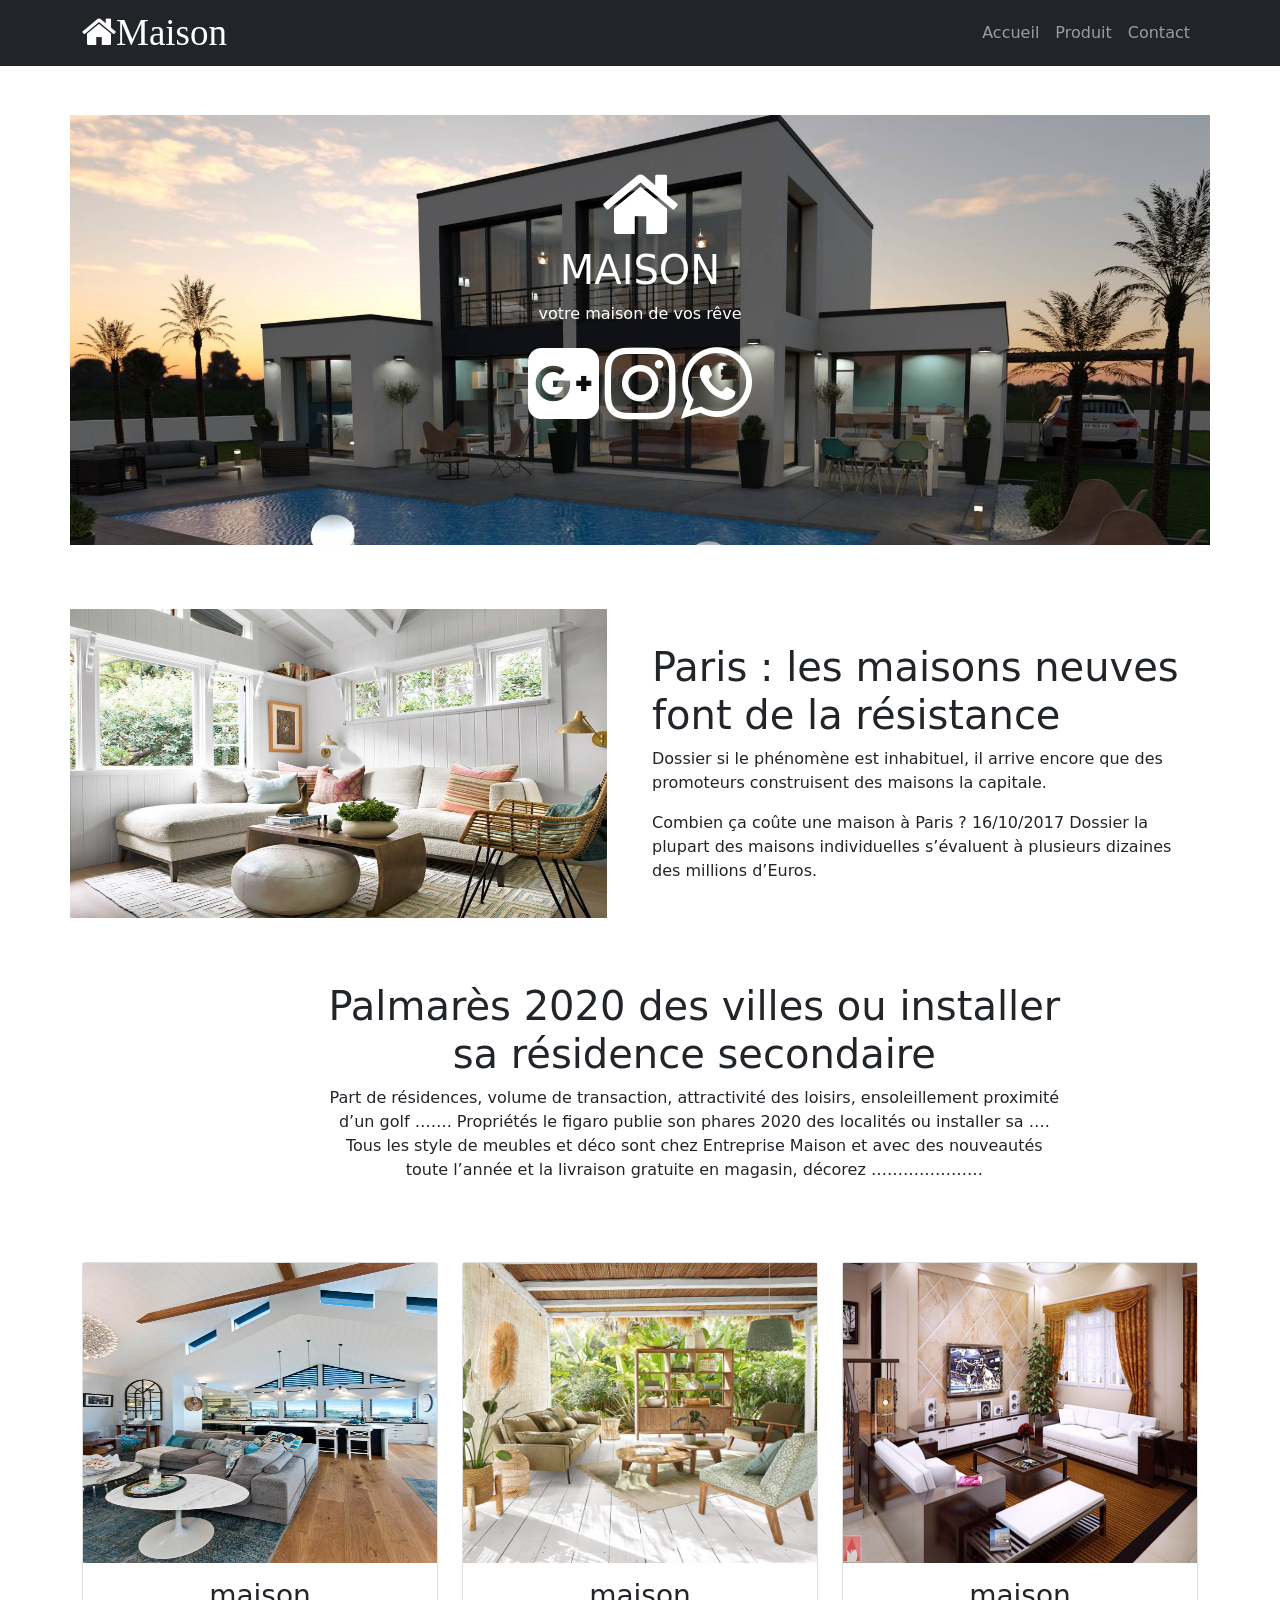
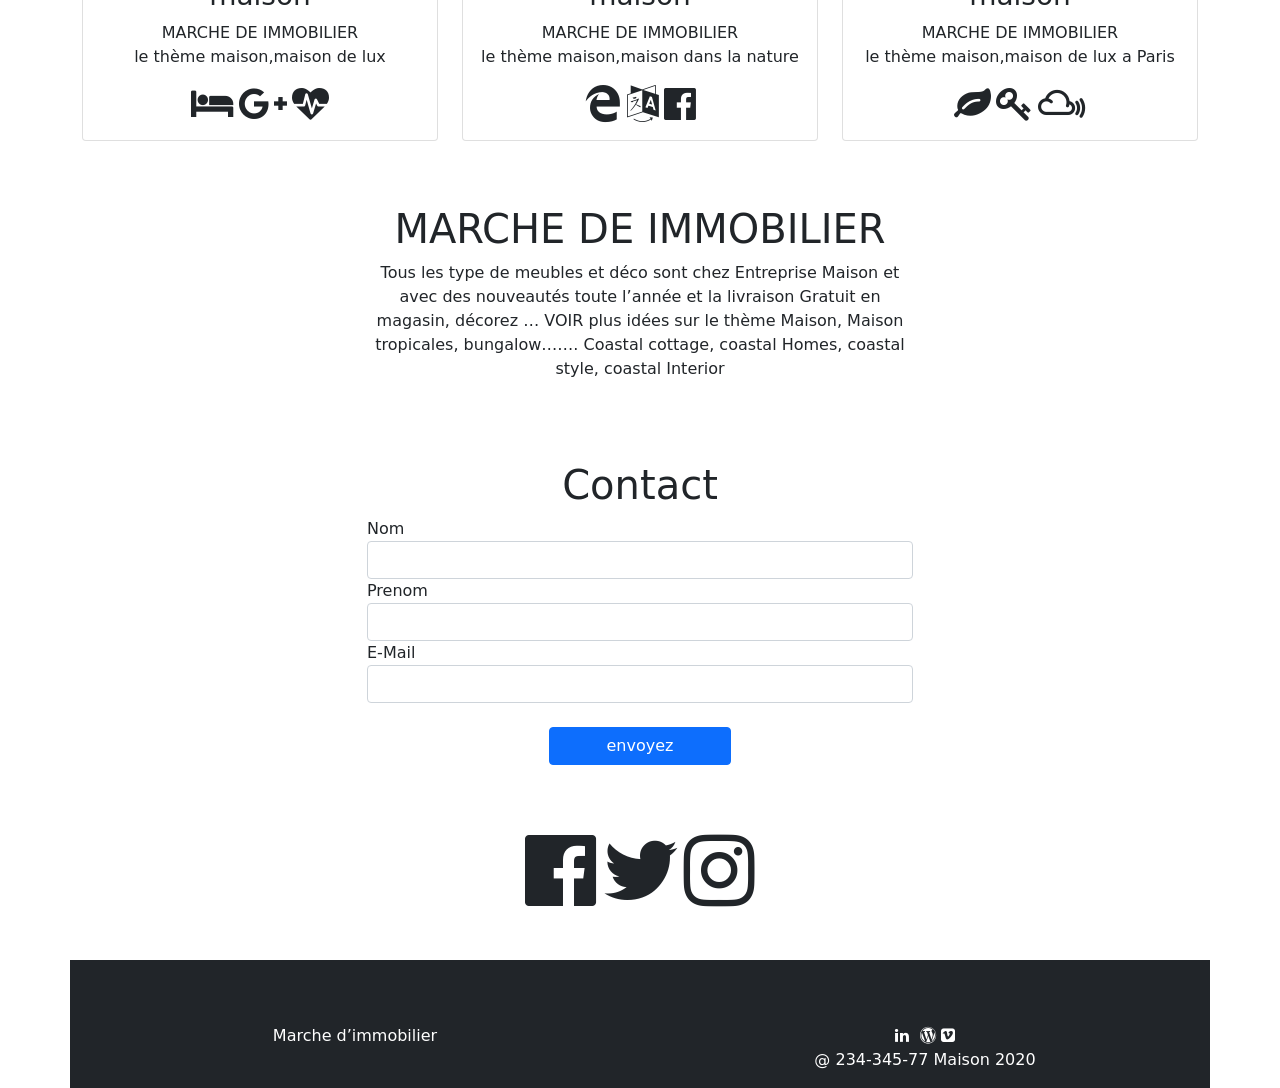
==== index.html @ eb15d7fa "first commit" ====
<!DOCTYPE html>
<html>
<head>
	<title>maison </title>
	<link rel="stylesheet" type="text/css" href="boot/css/bootstrap.min.css">
	<link rel="stylesheet" type="text/css" href="css/style.css">
	<link rel="stylesheet" type="text/css" href="fa/css/font-awesome.min.css">
</head>
<body>
	<div class="navbar navbar-expand fixed-top bg-dark navbar-dark">
		<div class="container">
			<a href="" class="navbar-brand"><i class="fa fa-home icon1">Maison</i></a>
			<ul class="navbar-nav">
				<li class="nav-item"><a href="#eccueil" class="nav-link" >Accueil</a></li>
				<li class="nav-item"><a href="#Produit" class="nav-link">Produit</a></li>
				<li class="nav-item"><a href="#Contact" class="nav-link">Contact</a></li>
			</ul>
		</div>
	</div>

	<div class="container head1  text-center" id="eccueil">
		<div class="container head2">
			<div class="row">
				<div class="col-md-6 offset-md-3 mt-5">
					<i  class="fa fa-home icon"></i>
					<h1>MAISON</h1>
					<p>votre maison de vos rêve </p>
					<i  class="fa  fa-google-plus-square icon"></i>
					<i  class="fa  fa-instagram icon"></i>
					<i  class="fa   fa-whatsapp icon"></i>
				</div>
			</div>
		</div>
	</div>

	<div class="container red0">
		<div class="row">
			<div class="col-md-6">
				<img src="img/1660061245460.jpg" class="sary">
			</div>
			<div class="col-md-6 pr">
				<h1>Paris : les maisons neuves font de la résistance </h1>
				<p>Dossier si le phénomène est inhabituel, il arrive encore que des promoteurs construisent des maisons la capitale.</p>
				<p>Combien ça coûte une maison à Paris ?
16/10/2017 
Dossier la plupart des maisons individuelles s’évaluent à plusieurs dizaines des millions d’Euros.  
</p>
			</div>
		</div>
	</div>

	<div class="container-da red0 text-center ">
		<div class="row ">
			<div class="col-md-7 offset-md-3">
				<h1 >Palmarès 2020 des villes ou installer sa résidence secondaire</h1>
				<p>Part de résidences, volume de transaction, attractivité des loisirs, ensoleillement proximité d’un golf ……. Propriétés le figaro publie son phares 2020 des localités ou installer sa ….  
Tous les style de meubles et déco sont chez Entreprise Maison et avec des nouveautés toute l’année et la livraison gratuite en magasin, décorez …………………
</p>
			</div>
		</div>
	</div>	

	<div class="container text-center red0" id="Produit">
		<div class="row">
			<div class="col-md-4">
				<div class="card "> 
					<img src="img/1660061010254.jpg" class="sary1" alt="maison">
					<div class="card-body">
						<h3>maison</h3>
						<p> MARCHE DE IMMOBILIER <br>le thème maison,maison de lux</p>
						<i class="fa fa-hotel icon1"></i>
						<i class="fa  fa-google-plus icon1"></i>
						<i class="fa   fa-heartbeat icon1"></i>
					</div>
				</div>
			</div>
			<div class="col-md-4">
				<div class="card"> 
					<img src="img/1660061257956.jpg" class="sary1" alt="maison">
					<div class="card-body">
						<h3>maison</h3>
						<p> MARCHE DE IMMOBILIER <br> le thème maison,maison dans la nature </p>
						<i class="fa  fa-edge icon1"></i>
						<i class="fa   fa-language icon1"></i>
						<i class="fa   fa-facebook-official icon1"></i>
					</div>
				</div>
			</div>
			<div class="col-md-4">
				<div class="card"> 
					<img src="img/1660061028232.jpg" class="sary1" alt="maison">
					<div class="card-body">
						<h3>maison</h3>
						<p> MARCHE DE IMMOBILIER <br> le thème maison,maison de lux a Paris</p>
						<i class="fa fa-leaf icon1"></i>
						<i class="fa  fa-key icon1"></i>
						<i class="fa   fa-mixcloud icon1"></i>
					</div>
				</div>
			</div>
		</div>
	</div>

	<div class="container red0 text-center">
		<div class="row">
			<div class="col-md-6 offset-md-3">
				<h1>MARCHE DE IMMOBILIER</h1>
				<p>Tous les type de meubles et déco sont chez Entreprise Maison et avec des nouveautés toute l’année et la livraison Gratuit en magasin, décorez … 
VOIR plus idées sur le thème Maison, Maison tropicales, bungalow……. Coastal cottage, coastal Homes, coastal style, coastal Interior 
</p>
			</div>
		</div>
	</div>

	<div class="container red0" id="Contact">
		<div class="row">
			<div class="col-md-6 offset-md-3">
				<h1 class="text-center">Contact</h1>
				<form >
					<div class="form-group">
						<label>Nom</label><br>
						<input type="text" name="" class="form-control">
					</div>
					<div class="form-group">
						<label>Prenom</label><br>
						<input type="text" name="" class="form-control">
					</div>
					<div class="form-group">
						<label>E-Mail</label><br>
						<input type="email" name="" class="form-control">
					</div>
					<button type="submit" class="btn btn-primary mt-4 text-center col-md-4 offset-md-4">envoyez</button>
				</form>
			</div>
		</div>
	</div>

	<div class="container red0 text-center">
		<div class="row">
			<div class="col-md-4 offset-md-4">
				<i class="fa fa-facebook-official icon"></i>
					<i class="fa fa-twitter icon"></i>
						<i class="fa  fa-instagram icon"></i>
			</div>
		</div>
	</div>

	<div class="container red0 text-center bg-dark mt-5 ">
		<div class="row">
			<div class="col-md-6 e">
				<p>Marche d’immobilier</p>
			</div>
			<div class="col-md-6 e">
				<i class="fa fa-linkedin"></i>
				<i class="fa fa-linkedinfa-youtube-play"></i>
				<i class="fa fa-wordpress"></i>
				<i class="fa fa-vimeo-square"></i>
				<p>@ 234-345-77 Maison 2020</p>
			</div>
		</div>
	</div>

	


	
	<script type="text/javascript" src="boot/js/bootstrap.bundle.min.js"></script>

</body>
</html>
---- css/style.css ----
body{

}
.head1{
	background: url(../img/1660061329567.jpg);
	height: 430px;
	background-repeat: no-repeat;
	background-size: cover;
	color: white;
	margin-top:9%;
}
.icon{
	font-size: 83px !important;
}
.sary{
	    width: 537px;
    height: 309px;
    margin-left: -12px;
}
.pr{
	margin-top: 3%;
}
.red0{
	padding-top: 5%;
	cursor: pointer;


}
.sary1{
	width: 354px;
    height: 300px;
}
.icon1{
font-size: 37px !important;	
}
.e{
	color: white;
}
.card-body:hover{
background: black;
color: white;

}
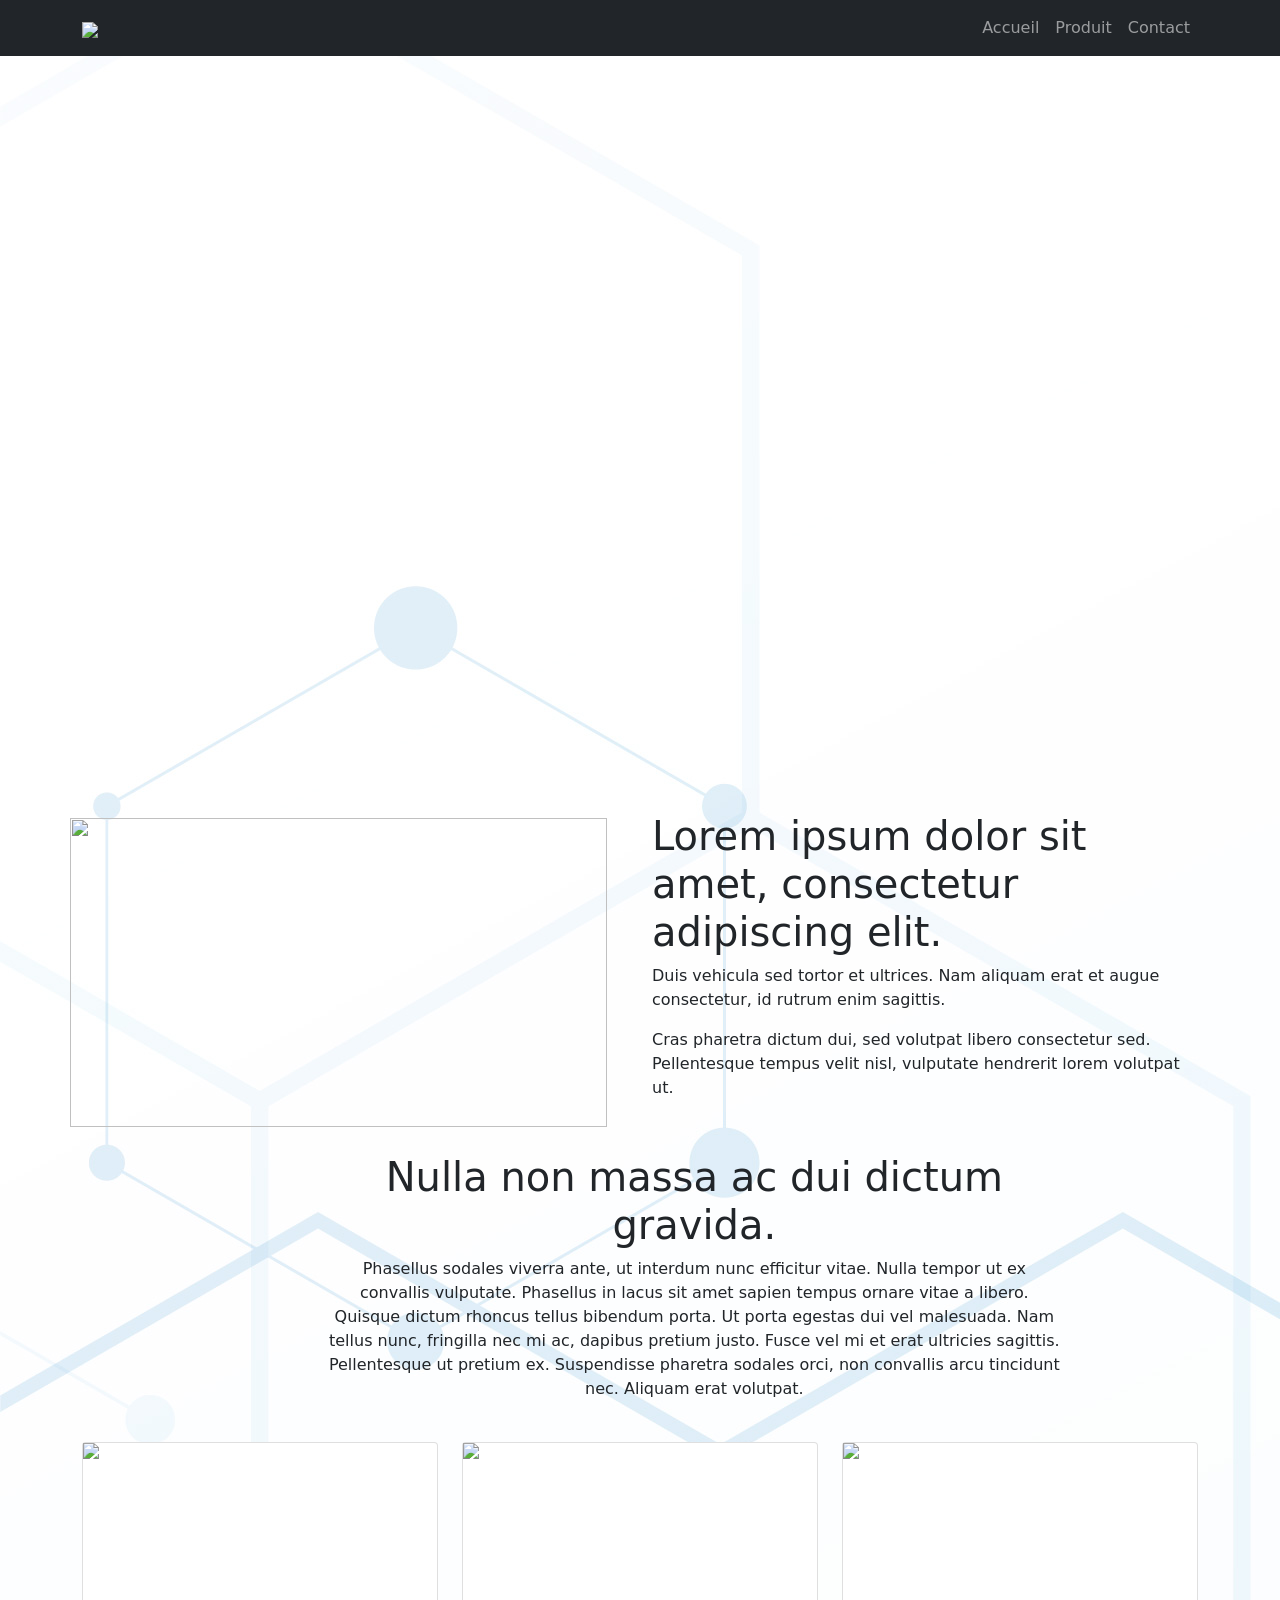
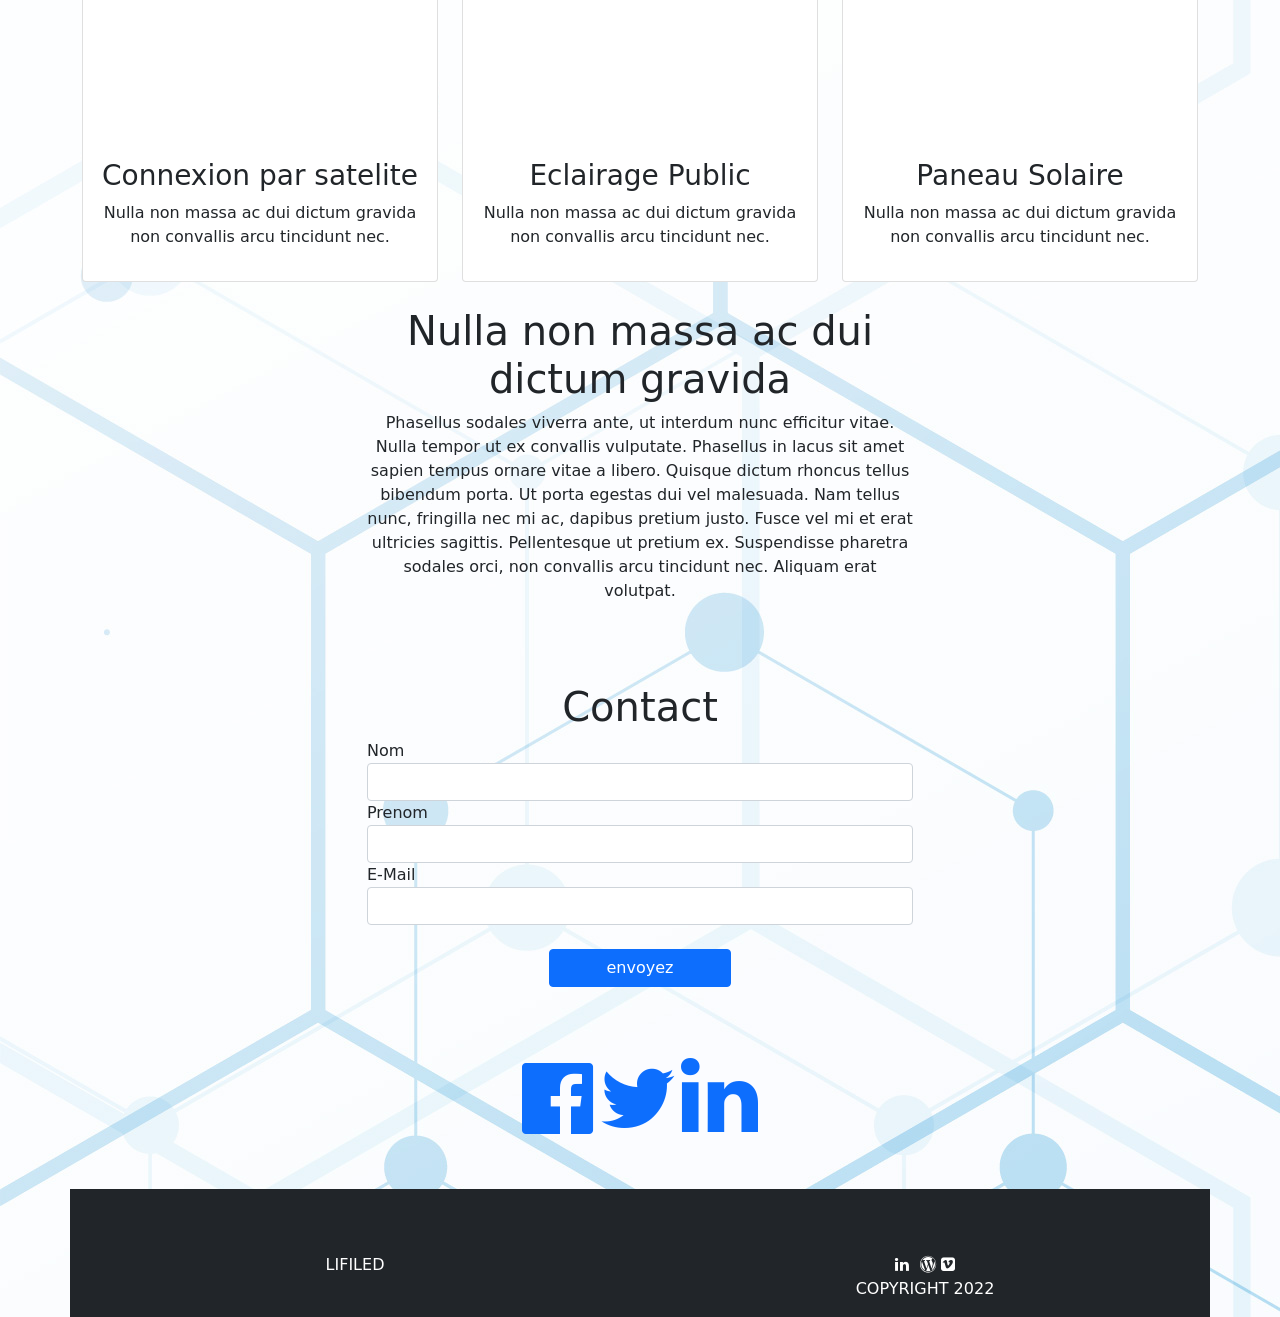
==== commit 852de19b: "mis a niveau" ====
--- a/index.html
+++ b/index.html
@@ -1,7 +1,7 @@
 <!DOCTYPE html>
 <html>
 <head>
-	<title>maison </title>
+	<title>LIFILED</title>
 	<link rel="stylesheet" type="text/css" href="boot/css/bootstrap.min.css">
 	<link rel="stylesheet" type="text/css" href="css/style.css">
 	<link rel="stylesheet" type="text/css" href="fa/css/font-awesome.min.css">
@@ -9,7 +9,7 @@
 <body>
 	<div class="navbar navbar-expand fixed-top bg-dark navbar-dark">
 		<div class="container">
-			<a href="" class="navbar-brand"><i class="fa fa-home icon1">Maison</i></a>
+			<a href="#" class="navbar-brand"><img src="img/LOGO-LIFILED.png" style="width: 25%;"></a>
 			<ul class="navbar-nav">
 				<li class="nav-item"><a href="#eccueil" class="nav-link" >Accueil</a></li>
 				<li class="nav-item"><a href="#Produit" class="nav-link">Produit</a></li>
@@ -18,33 +18,17 @@
 		</div>
 	</div>
 
-	<div class="container head1  text-center" id="eccueil">
-		<div class="container head2">
-			<div class="row">
-				<div class="col-md-6 offset-md-3 mt-5">
-					<i  class="fa fa-home icon"></i>
-					<h1>MAISON</h1>
-					<p>votre maison de vos rêve </p>
-					<i  class="fa  fa-google-plus-square icon"></i>
-					<i  class="fa  fa-instagram icon"></i>
-					<i  class="fa   fa-whatsapp icon"></i>
-				</div>
-			</div>
-		</div>
-	</div>
+	<div class="container head1" id="eccueil"></div>
 
 	<div class="container red0">
 		<div class="row">
 			<div class="col-md-6">
-				<img src="img/1660061245460.jpg" class="sary">
+				<img src="img/lifiled2.jpeg" class="imglifiled2">
 			</div>
 			<div class="col-md-6 pr">
-				<h1>Paris : les maisons neuves font de la résistance </h1>
-				<p>Dossier si le phénomène est inhabituel, il arrive encore que des promoteurs construisent des maisons la capitale.</p>
-				<p>Combien ça coûte une maison à Paris ?
-16/10/2017 
-Dossier la plupart des maisons individuelles s’évaluent à plusieurs dizaines des millions d’Euros.  
-</p>
+				<h1>Lorem ipsum dolor sit amet, consectetur adipiscing elit.</h1>
+				<p>Duis vehicula sed tortor et ultrices. Nam aliquam erat et augue consectetur, id rutrum enim sagittis.</p>
+				<p>Cras pharetra dictum dui, sed volutpat libero consectetur sed. Pellentesque tempus velit nisl, vulputate hendrerit lorem volutpat ut.</p>
 			</div>
 		</div>
 	</div>
@@ -52,49 +36,42 @@
 	<div class="container-da red0 text-center ">
 		<div class="row ">
 			<div class="col-md-7 offset-md-3">
-				<h1 >Palmarès 2020 des villes ou installer sa résidence secondaire</h1>
-				<p>Part de résidences, volume de transaction, attractivité des loisirs, ensoleillement proximité d’un golf ……. Propriétés le figaro publie son phares 2020 des localités ou installer sa ….  
-Tous les style de meubles et déco sont chez Entreprise Maison et avec des nouveautés toute l’année et la livraison gratuite en magasin, décorez …………………
-</p>
+				<h1 >Nulla non massa ac dui dictum gravida.</h1>
+				<p>Phasellus sodales viverra ante, ut interdum nunc efficitur vitae. Nulla tempor ut ex convallis vulputate. 
+					Phasellus in lacus sit amet sapien tempus ornare vitae a libero. Quisque dictum rhoncus tellus bibendum porta. Ut porta egestas dui vel malesuada. Nam tellus nunc, fringilla nec mi ac, dapibus pretium justo. Fusce vel mi et erat ultricies sagittis. Pellentesque ut pretium ex. 
+					Suspendisse pharetra sodales orci, non convallis arcu tincidunt nec. Aliquam erat volutpat.
+				</p>
 			</div>
 		</div>
 	</div>	
 
+									<!--3 container-->
 	<div class="container text-center red0" id="Produit">
 		<div class="row">
 			<div class="col-md-4">
 				<div class="card "> 
-					<img src="img/1660061010254.jpg" class="sary1" alt="maison">
+					<img src="img/lifiled3.jpeg" class="imglifiled">
 					<div class="card-body">
-						<h3>maison</h3>
-						<p> MARCHE DE IMMOBILIER <br>le thème maison,maison de lux</p>
-						<i class="fa fa-hotel icon1"></i>
-						<i class="fa  fa-google-plus icon1"></i>
-						<i class="fa   fa-heartbeat icon1"></i>
+						<h3>Connexion par satelite</h3>
+						<p> Nulla non massa ac dui dictum gravida<br>non convallis arcu tincidunt nec.</p>
 					</div>
 				</div>
 			</div>
 			<div class="col-md-4">
 				<div class="card"> 
-					<img src="img/1660061257956.jpg" class="sary1" alt="maison">
+					<img src="img/ECLAIRAGE PUBLIC MAT DECHET PLASTIQUE.jpg" class="imglifiled">
 					<div class="card-body">
-						<h3>maison</h3>
-						<p> MARCHE DE IMMOBILIER <br> le thème maison,maison dans la nature </p>
-						<i class="fa  fa-edge icon1"></i>
-						<i class="fa   fa-language icon1"></i>
-						<i class="fa   fa-facebook-official icon1"></i>
+						<h3>Eclairage Public</h3>
+						Nulla non massa ac dui dictum gravida<br>non convallis arcu tincidunt nec.</p>
 					</div>
 				</div>
 			</div>
 			<div class="col-md-4">
 				<div class="card"> 
-					<img src="img/1660061028232.jpg" class="sary1" alt="maison">
+					<img src="img/paneausolaire.jpeg" class="imglifiled">
 					<div class="card-body">
-						<h3>maison</h3>
-						<p> MARCHE DE IMMOBILIER <br> le thème maison,maison de lux a Paris</p>
-						<i class="fa fa-leaf icon1"></i>
-						<i class="fa  fa-key icon1"></i>
-						<i class="fa   fa-mixcloud icon1"></i>
+						<h3>Paneau Solaire</h3>
+						Nulla non massa ac dui dictum gravida<br>non convallis arcu tincidunt nec.</p>
 					</div>
 				</div>
 			</div>
@@ -104,15 +81,16 @@
 	<div class="container red0 text-center">
 		<div class="row">
 			<div class="col-md-6 offset-md-3">
-				<h1>MARCHE DE IMMOBILIER</h1>
-				<p>Tous les type de meubles et déco sont chez Entreprise Maison et avec des nouveautés toute l’année et la livraison Gratuit en magasin, décorez … 
-VOIR plus idées sur le thème Maison, Maison tropicales, bungalow……. Coastal cottage, coastal Homes, coastal style, coastal Interior 
-</p>
+				<h1>Nulla non massa ac dui dictum gravida</h1>
+				<p>Phasellus sodales viverra ante, ut interdum nunc efficitur vitae. Nulla tempor ut ex convallis vulputate. 
+					Phasellus in lacus sit amet sapien tempus ornare vitae a libero. Quisque dictum rhoncus tellus bibendum porta. Ut porta egestas dui vel malesuada. Nam tellus nunc, fringilla nec mi ac, dapibus pretium justo. Fusce vel mi et erat ultricies sagittis. Pellentesque ut pretium ex. 
+					Suspendisse pharetra sodales orci, non convallis arcu tincidunt nec. Aliquam erat volutpat.
+				</p>
 			</div>
 		</div>
 	</div>
 
-	<div class="container red0" id="Contact">
+	<div class="container formulaire" id="Contact">
 		<div class="row">
 			<div class="col-md-6 offset-md-3">
 				<h1 class="text-center">Contact</h1>
@@ -135,27 +113,27 @@
 		</div>
 	</div>
 
-	<div class="container red0 text-center">
+	<div class="container formulaire text-center">
 		<div class="row">
 			<div class="col-md-4 offset-md-4">
-				<i class="fa fa-facebook-official icon"></i>
-					<i class="fa fa-twitter icon"></i>
-						<i class="fa  fa-instagram icon"></i>
+				<a href="https://web.facebook.com/Lifiled.af/?_rdc=1&_rdr"><i class="fa fa-facebook-official icon"></i></a>
+					<a href="https://twitter.com/lifiled?lang=fr"><i class="fa fa-twitter icon"></i></a>
+					<a href="https://www.linkedin.com/company/lifi-led-c%C3%B4te-d'ivoire/?originalSubdomain=ci"><i class="fa fa-linkedin" style="font-size:90px"></i></a>
 			</div>
 		</div>
 	</div>
 
-	<div class="container red0 text-center bg-dark mt-5 ">
+	<div class="container formulaire text-center bg-dark mt-5 ">
 		<div class="row">
 			<div class="col-md-6 e">
-				<p>Marche d’immobilier</p>
+				<p>LIFILED</p>
 			</div>
 			<div class="col-md-6 e">
 				<i class="fa fa-linkedin"></i>
 				<i class="fa fa-linkedinfa-youtube-play"></i>
 				<i class="fa fa-wordpress"></i>
 				<i class="fa fa-vimeo-square"></i>
-				<p>@ 234-345-77 Maison 2020</p>
+				<p>COPYRIGHT 2022</p>
 			</div>
 		</div>
 	</div>
--- a/css/style.css
+++ b/css/style.css
@@ -1,18 +1,24 @@
+* {
+    margin: 0;
+    padding: 0;
+}
 body{
-
+background-image: url(../img/background.jpg);
 }
 .head1{
-	background: url(../img/1660061329567.jpg);
-	height: 430px;
+	background: url(../img/Lifiled.jpeg);
+	height: 650px;
+	width: 160%;
 	background-repeat: no-repeat;
 	background-size: cover;
 	color: white;
-	margin-top:9%;
+	margin-top:8%;
 }
 .icon{
 	font-size: 83px !important;
 }
-.sary{
+.imglifiled2{
+	margin-top: 40px;
 	    width: 537px;
     height: 309px;
     margin-left: -12px;
@@ -20,19 +26,20 @@
 .pr{
 	margin-top: 3%;
 }
-.red0{
+.formulaire{
 	padding-top: 5%;
 	cursor: pointer;
 
 
 }
-.sary1{
-	width: 354px;
+.red0{
+	padding-top: 2%;
+}
+.imglifiled{
     height: 300px;
+	text-align: center;
 }
-.icon1{
-font-size: 37px !important;	
-}
+
 .e{
 	color: white;
 }
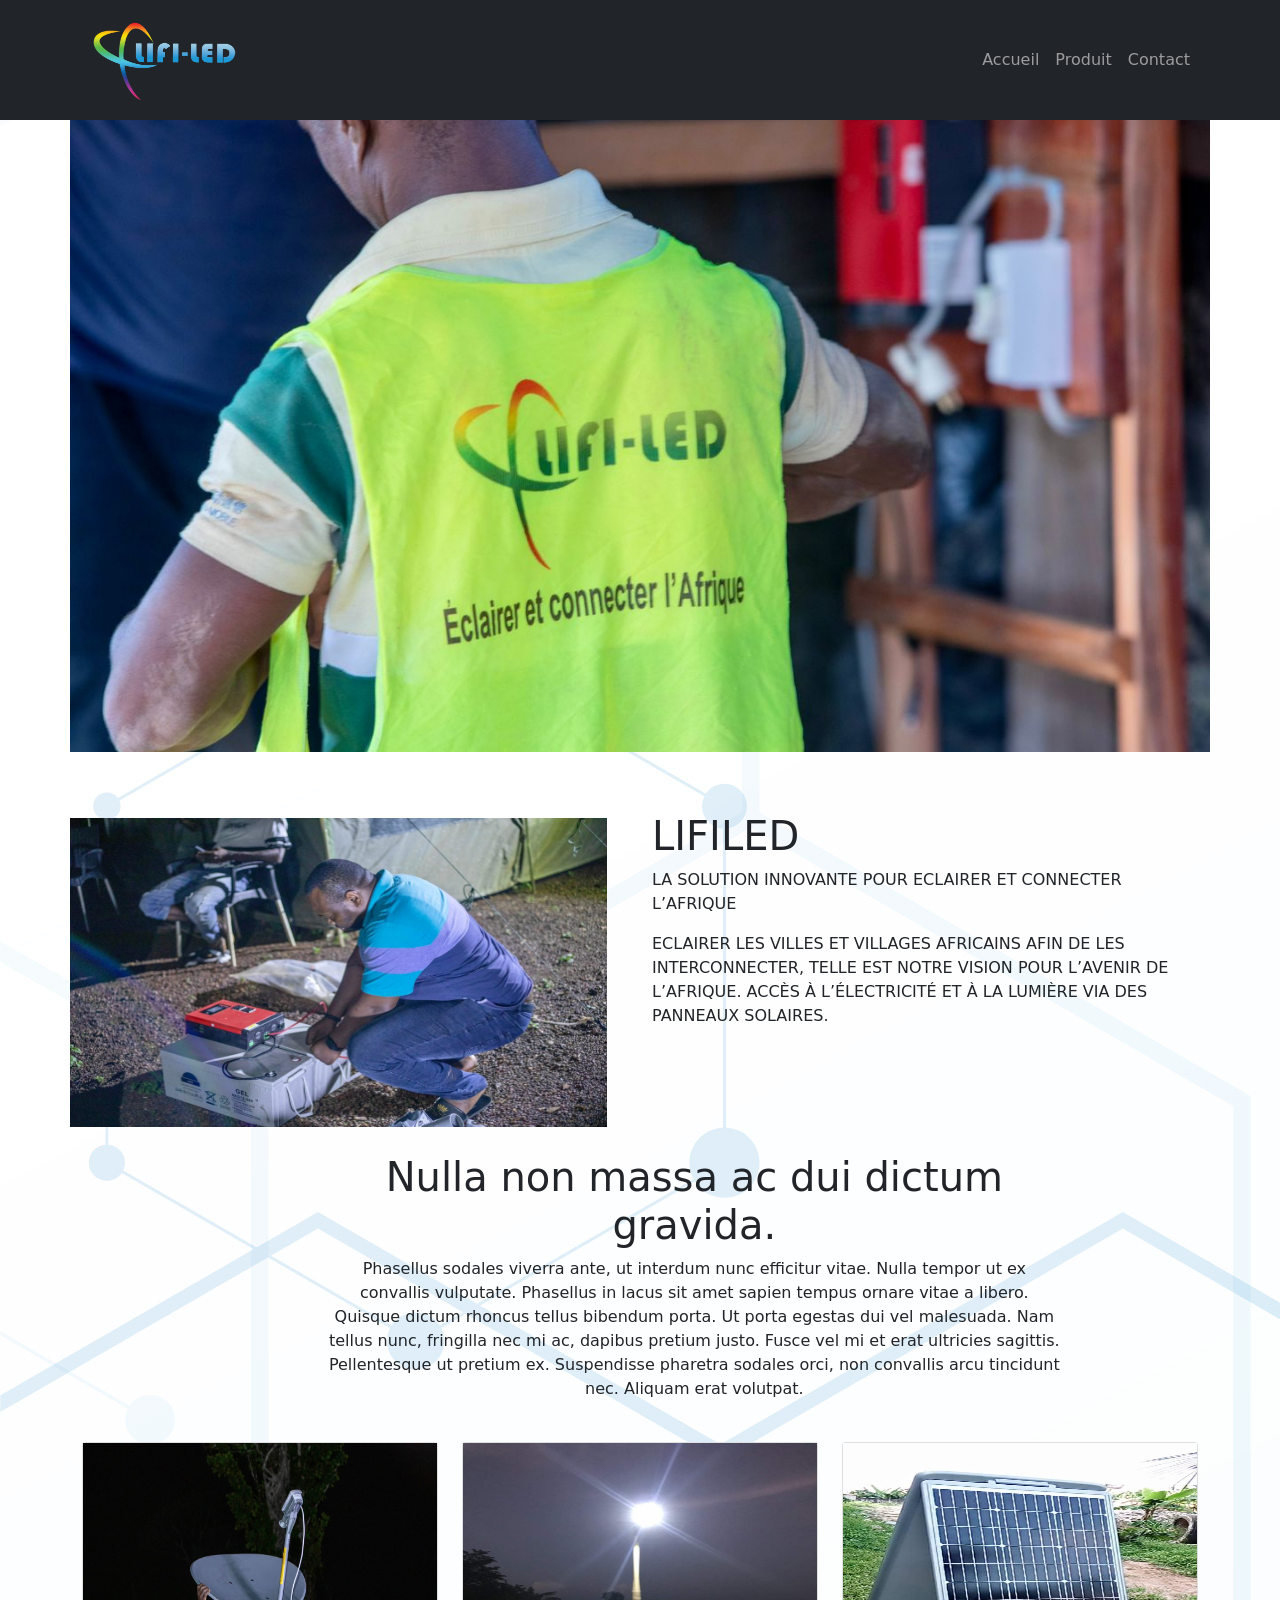
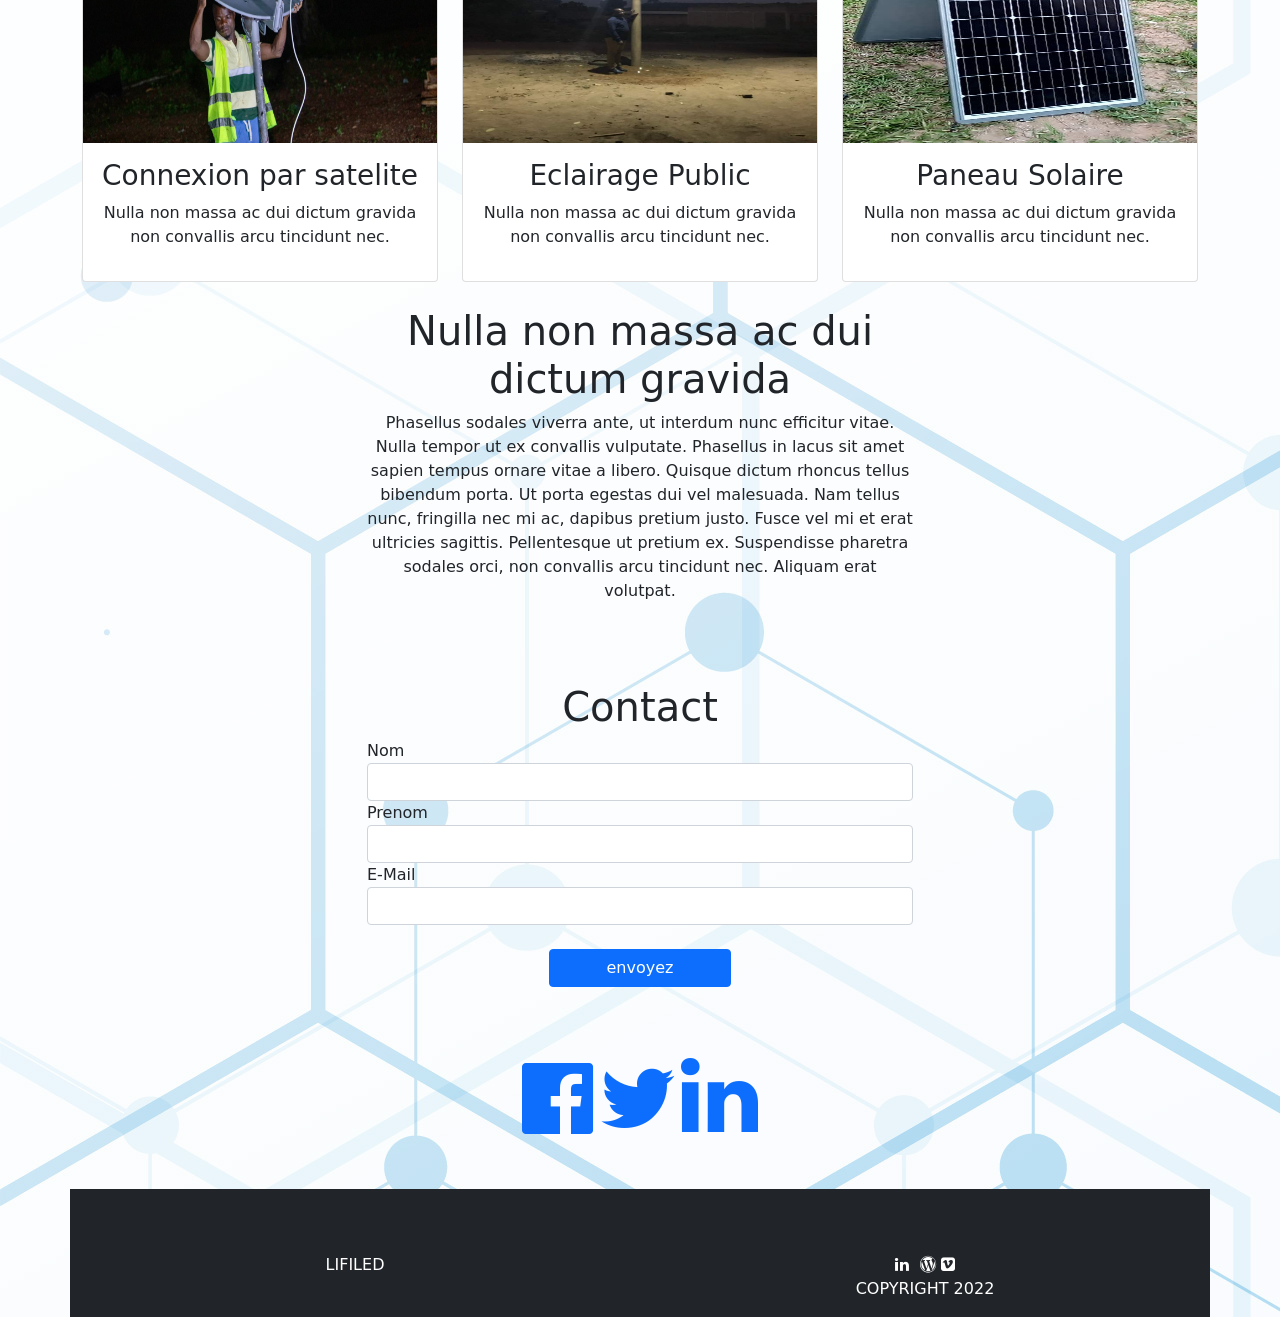
==== commit b7994bfc: "mis a niveau texte" ====
--- a/index.html
+++ b/index.html
@@ -26,13 +26,14 @@
 				<img src="img/lifiled2.jpeg" class="imglifiled2">
 			</div>
 			<div class="col-md-6 pr">
-				<h1>Lorem ipsum dolor sit amet, consectetur adipiscing elit.</h1>
-				<p>Duis vehicula sed tortor et ultrices. Nam aliquam erat et augue consectetur, id rutrum enim sagittis.</p>
-				<p>Cras pharetra dictum dui, sed volutpat libero consectetur sed. Pellentesque tempus velit nisl, vulputate hendrerit lorem volutpat ut.</p>
+				<h1>LIFILED</h1>
+				<p>LA SOLUTION INNOVANTE POUR ECLAIRER ET CONNECTER L’AFRIQUE</p>
+				<p>ECLAIRER LES VILLES ET VILLAGES AFRICAINS AFIN DE LES INTERCONNECTER, TELLE EST	NOTRE VISION POUR L’AVENIR DE L’AFRIQUE.
+					ACCÈS À L’ÉLECTRICITÉ ET À LA LUMIÈRE VIA DES PANNEAUX SOLAIRES.
+				</p>
 			</div>
 		</div>
 	</div>
-
 	<div class="container-da red0 text-center ">
 		<div class="row ">
 			<div class="col-md-7 offset-md-3">
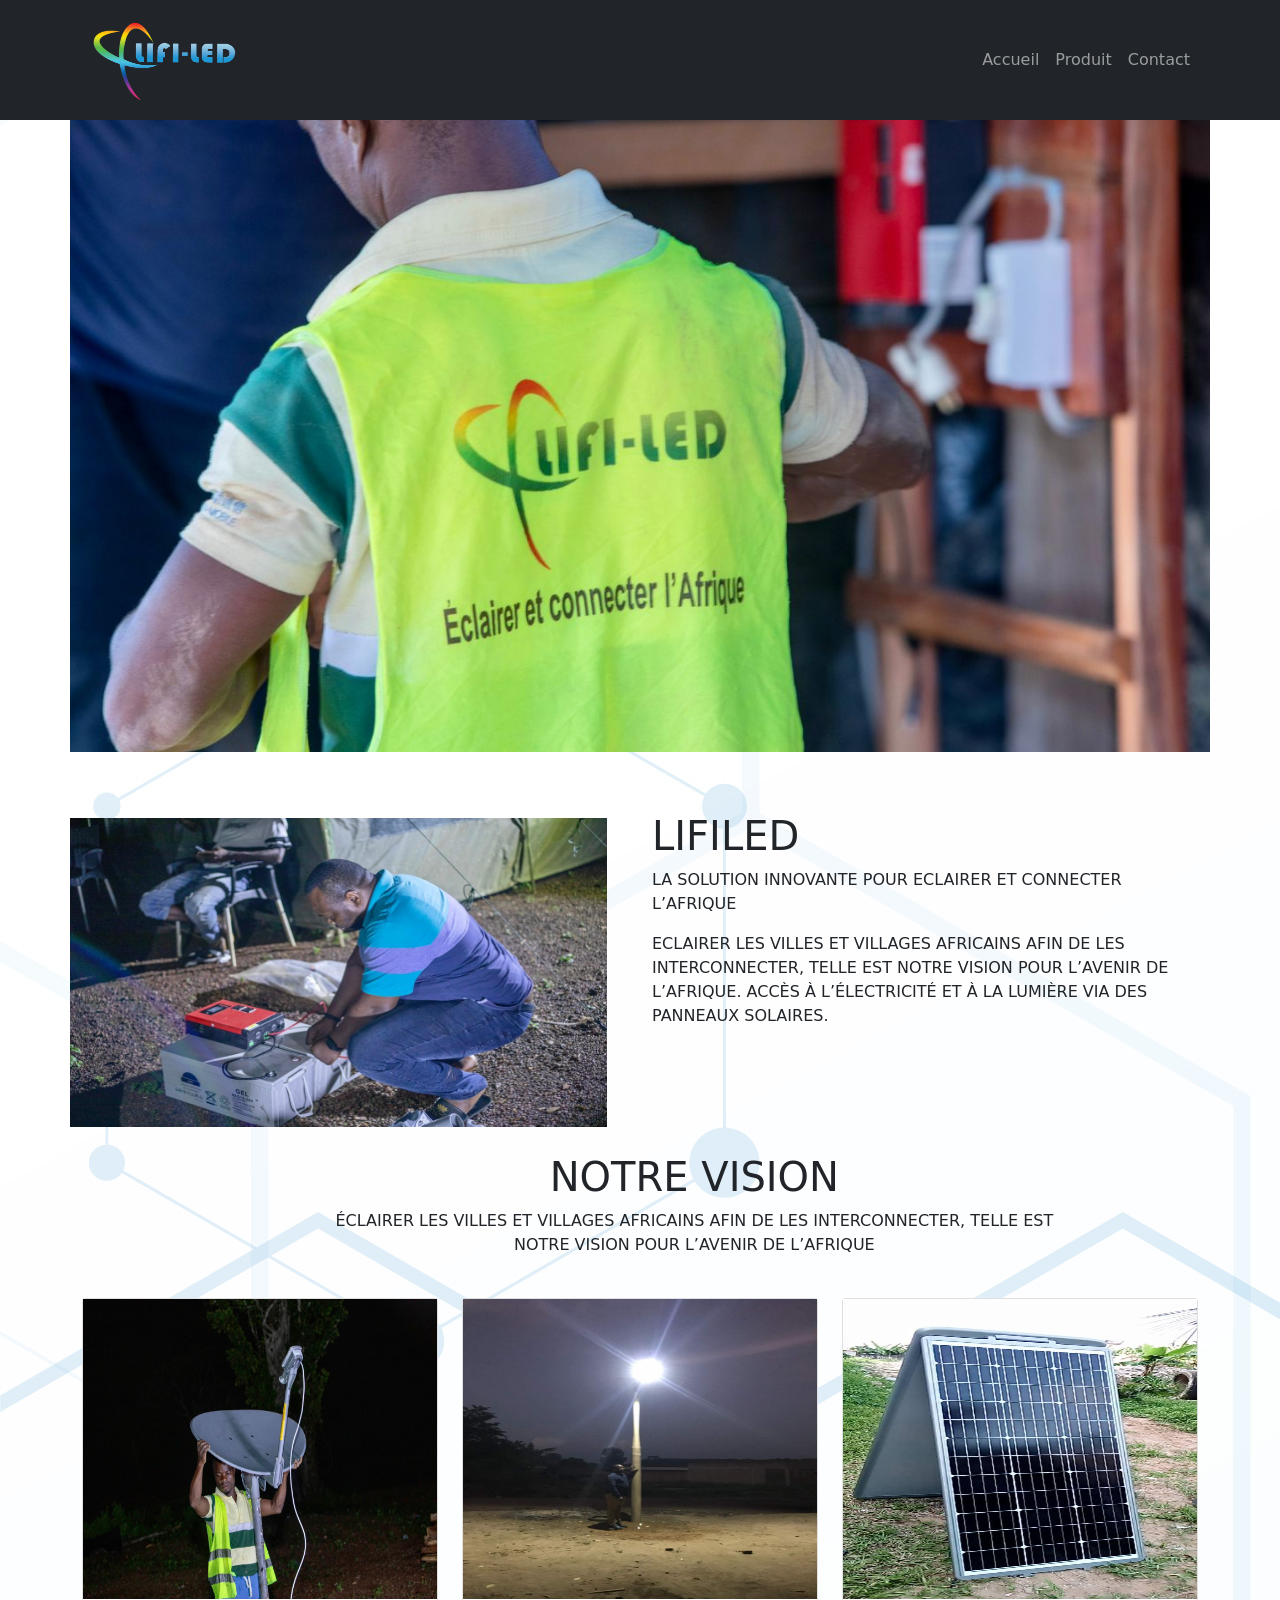
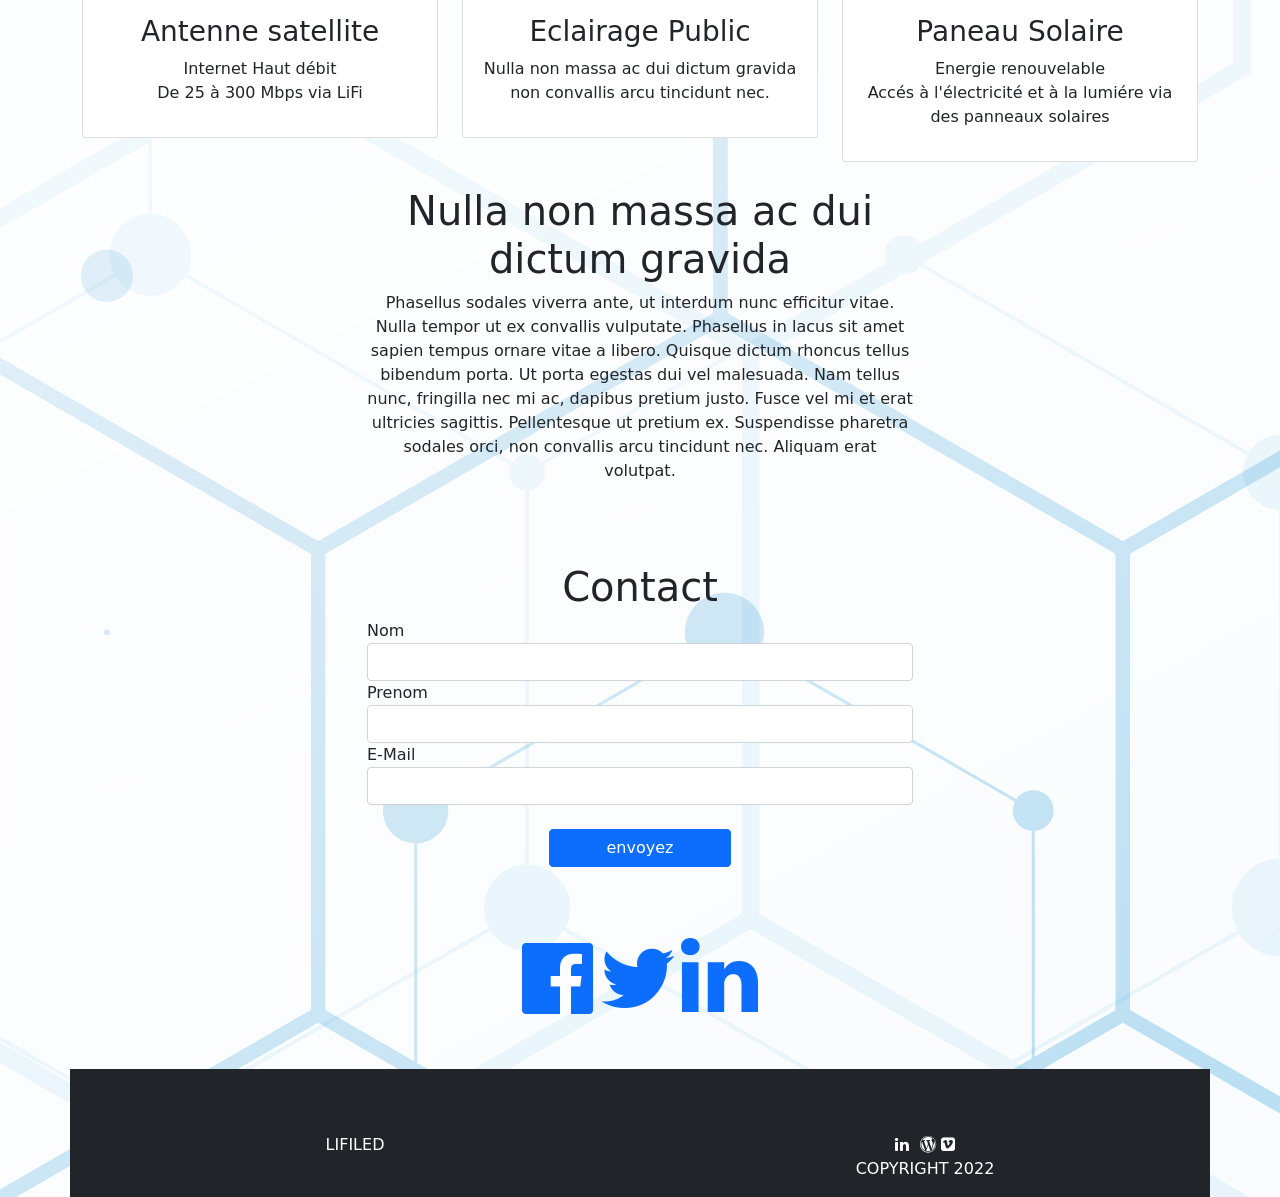
==== commit b73ca6ab: "mis a niv texte" ====
--- a/index.html
+++ b/index.html
@@ -37,10 +37,9 @@
 	<div class="container-da red0 text-center ">
 		<div class="row ">
 			<div class="col-md-7 offset-md-3">
-				<h1 >Nulla non massa ac dui dictum gravida.</h1>
-				<p>Phasellus sodales viverra ante, ut interdum nunc efficitur vitae. Nulla tempor ut ex convallis vulputate. 
-					Phasellus in lacus sit amet sapien tempus ornare vitae a libero. Quisque dictum rhoncus tellus bibendum porta. Ut porta egestas dui vel malesuada. Nam tellus nunc, fringilla nec mi ac, dapibus pretium justo. Fusce vel mi et erat ultricies sagittis. Pellentesque ut pretium ex. 
-					Suspendisse pharetra sodales orci, non convallis arcu tincidunt nec. Aliquam erat volutpat.
+				<h1 >NOTRE VISION</h1>
+				<p>ÉCLAIRER LES VILLES ET VILLAGES AFRICAINS AFIN DE LES INTERCONNECTER,  
+					TELLE EST NOTRE VISION POUR L’AVENIR DE	L’AFRIQUE
 				</p>
 			</div>
 		</div>
@@ -53,8 +52,8 @@
 				<div class="card "> 
 					<img src="img/lifiled3.jpeg" class="imglifiled">
 					<div class="card-body">
-						<h3>Connexion par satelite</h3>
-						<p> Nulla non massa ac dui dictum gravida<br>non convallis arcu tincidunt nec.</p>
+						<h3>Antenne satellite</h3>
+						<p> Internet Haut débit<br>De 25 à 300 Mbps via LiFi  </p>
 					</div>
 				</div>
 			</div>
@@ -72,7 +71,7 @@
 					<img src="img/paneausolaire.jpeg" class="imglifiled">
 					<div class="card-body">
 						<h3>Paneau Solaire</h3>
-						Nulla non massa ac dui dictum gravida<br>non convallis arcu tincidunt nec.</p>
+						Energie renouvelable <br>Accés à l'électricité et à la lumiére via des panneaux solaires</p>
 					</div>
 				</div>
 			</div>
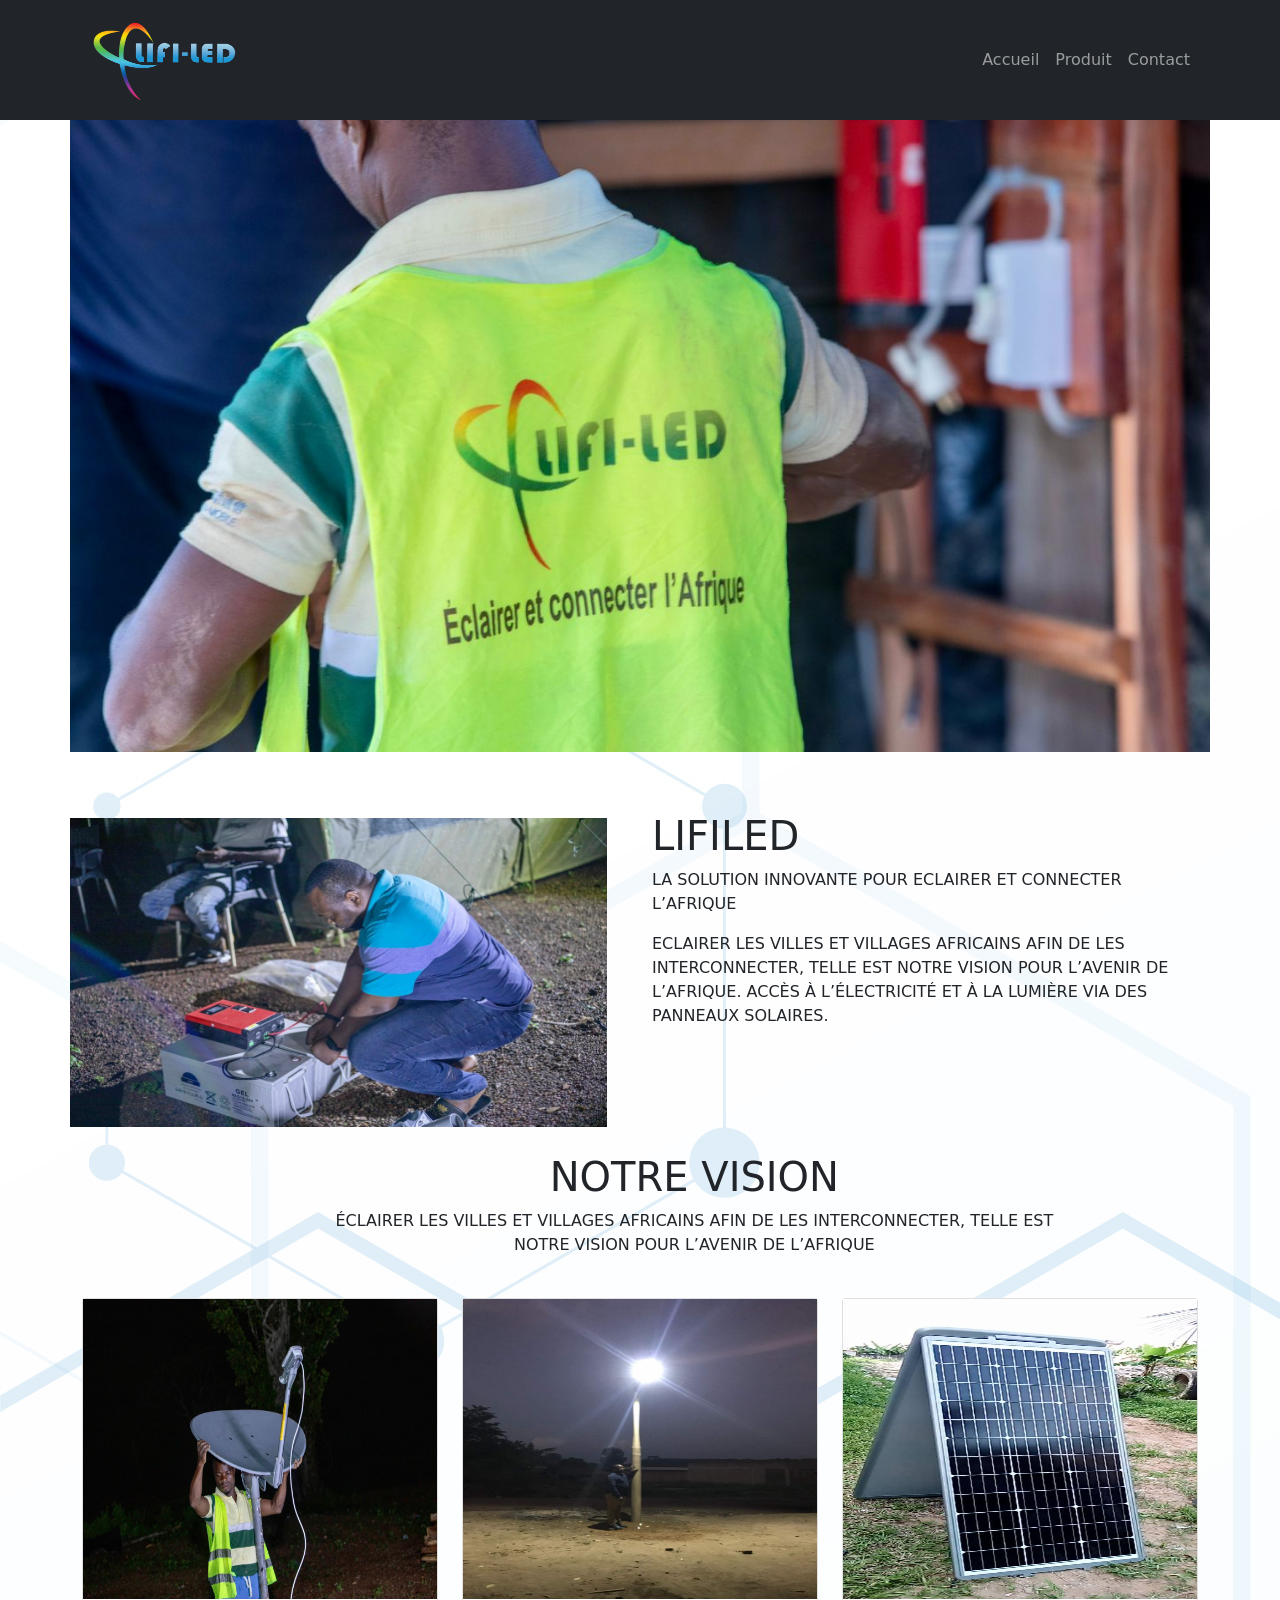
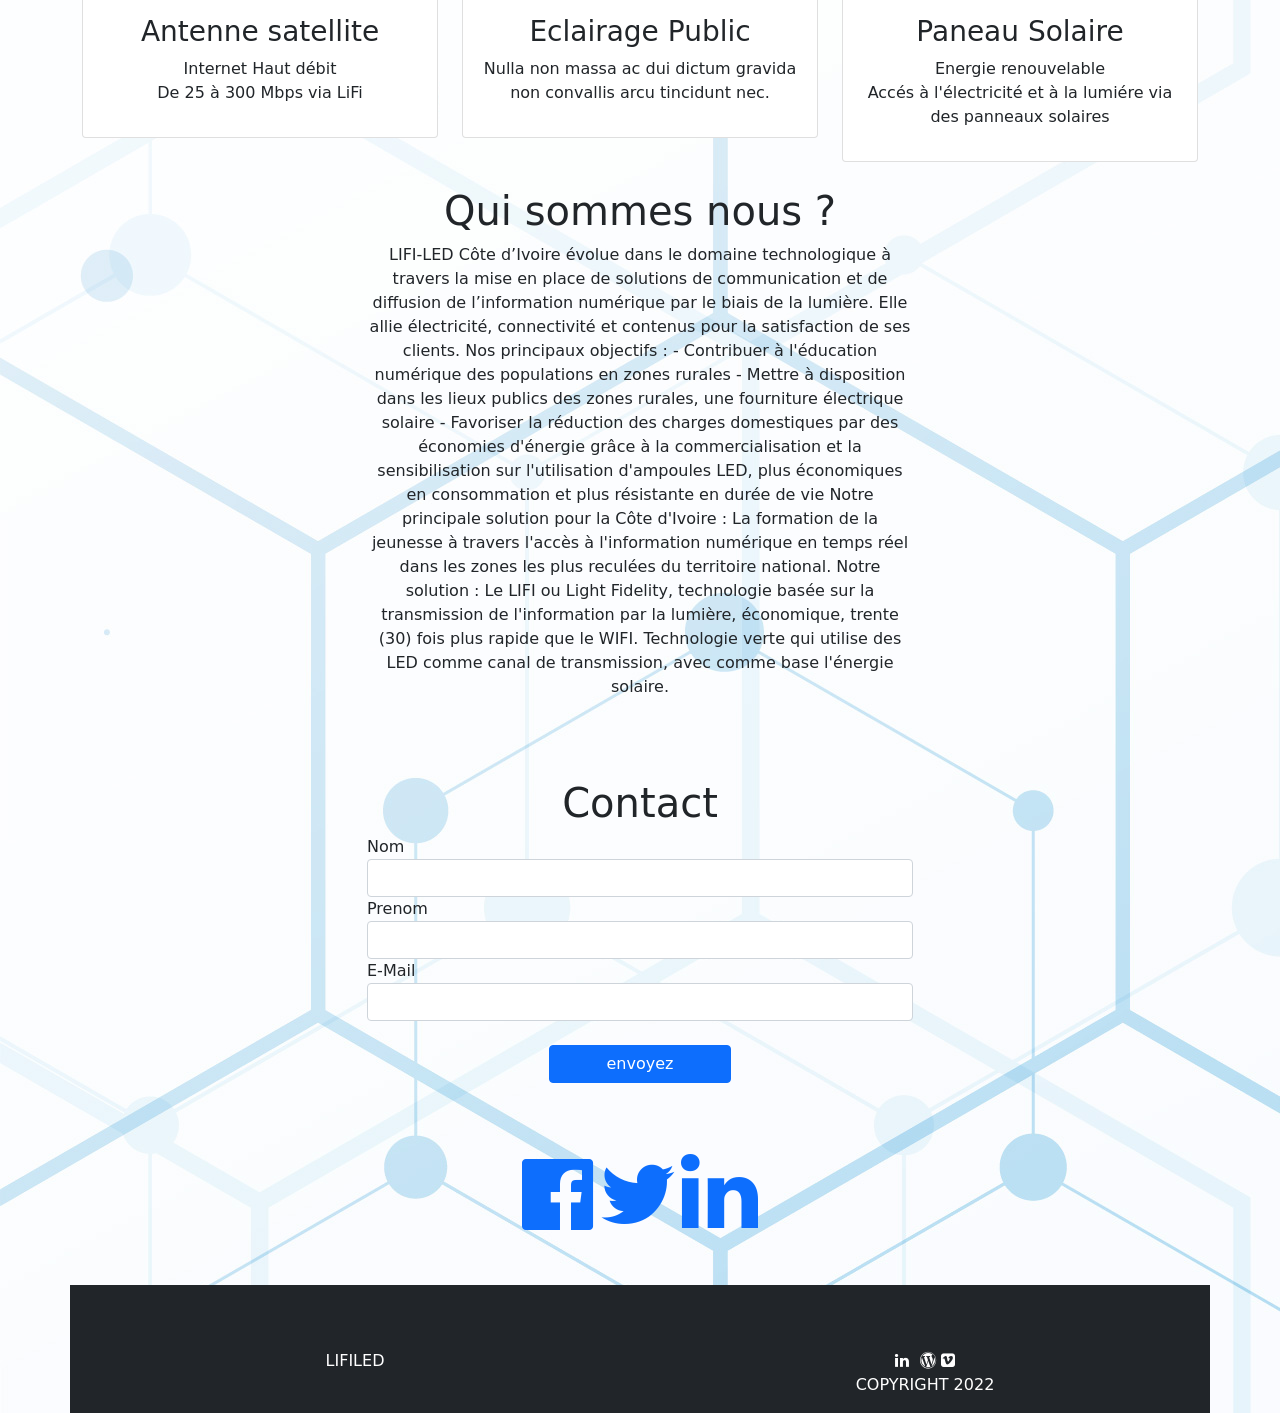
==== commit 9a3e3542: "mis a niveau" ====
--- a/index.html
+++ b/index.html
@@ -81,10 +81,19 @@
 	<div class="container red0 text-center">
 		<div class="row">
 			<div class="col-md-6 offset-md-3">
-				<h1>Nulla non massa ac dui dictum gravida</h1>
-				<p>Phasellus sodales viverra ante, ut interdum nunc efficitur vitae. Nulla tempor ut ex convallis vulputate. 
-					Phasellus in lacus sit amet sapien tempus ornare vitae a libero. Quisque dictum rhoncus tellus bibendum porta. Ut porta egestas dui vel malesuada. Nam tellus nunc, fringilla nec mi ac, dapibus pretium justo. Fusce vel mi et erat ultricies sagittis. Pellentesque ut pretium ex. 
-					Suspendisse pharetra sodales orci, non convallis arcu tincidunt nec. Aliquam erat volutpat.
+				<h1>Qui sommes nous ?</h1>
+				<p>LIFI-LED Côte d’Ivoire évolue dans le domaine technologique à travers la mise en place de solutions de communication et de diffusion de l’information numérique par le biais de la lumière. Elle allie électricité, connectivité et contenus pour la satisfaction de ses clients.
+
+					Nos principaux objectifs :
+					- Contribuer à l'éducation numérique des populations en zones rurales
+					- Mettre à disposition dans les lieux publics des zones rurales, une fourniture électrique solaire
+					- Favoriser la réduction des charges domestiques par des économies d'énergie grâce à la commercialisation et la sensibilisation sur l'utilisation d'ampoules LED, plus économiques en consommation et plus résistante en durée de vie
+					
+					Notre principale solution pour la Côte d'Ivoire :
+					La formation de la jeunesse à travers l'accès à l'information numérique en temps réel dans les zones les plus reculées du territoire national.
+					
+					Notre solution :
+					Le LIFI ou Light Fidelity, technologie basée sur la transmission de l'information par la lumière, économique, trente (30) fois plus rapide que le WIFI. Technologie verte qui utilise des LED comme canal de transmission, avec comme base l'énergie solaire.
 				</p>
 			</div>
 		</div>
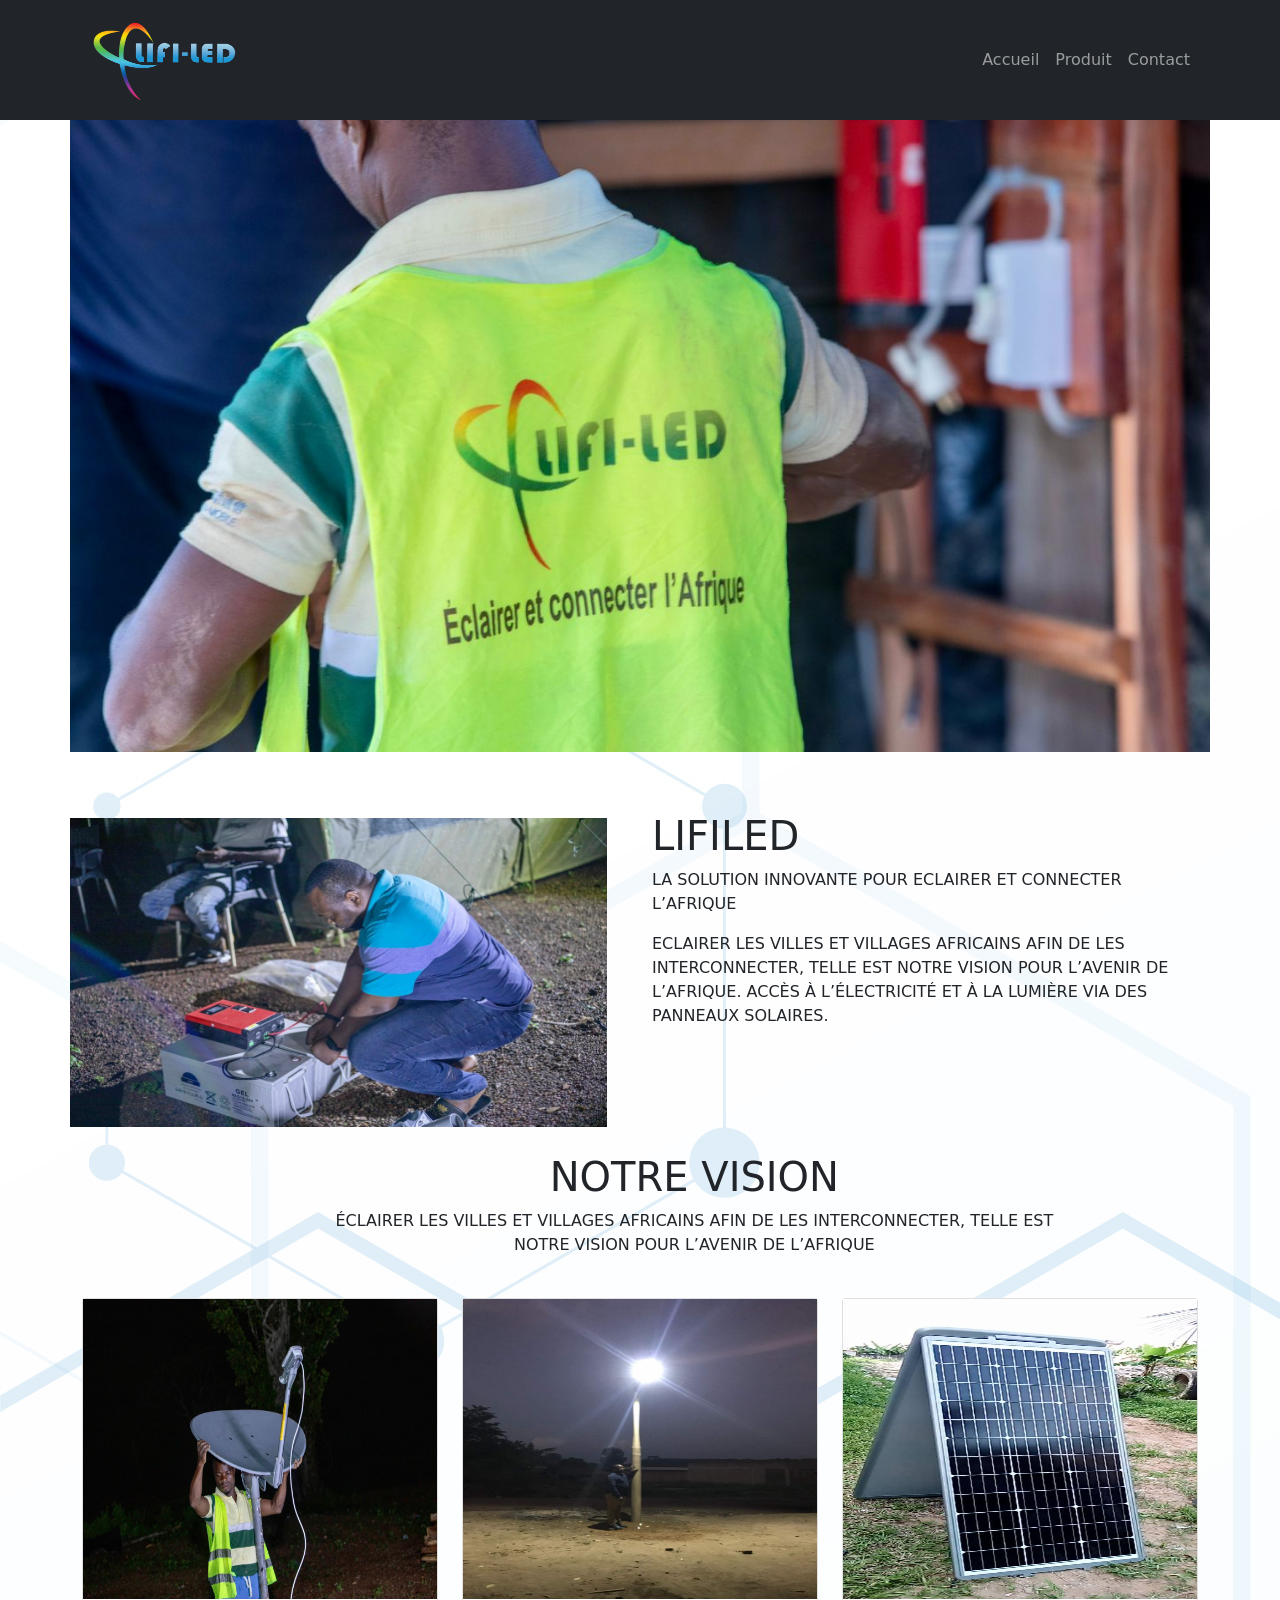
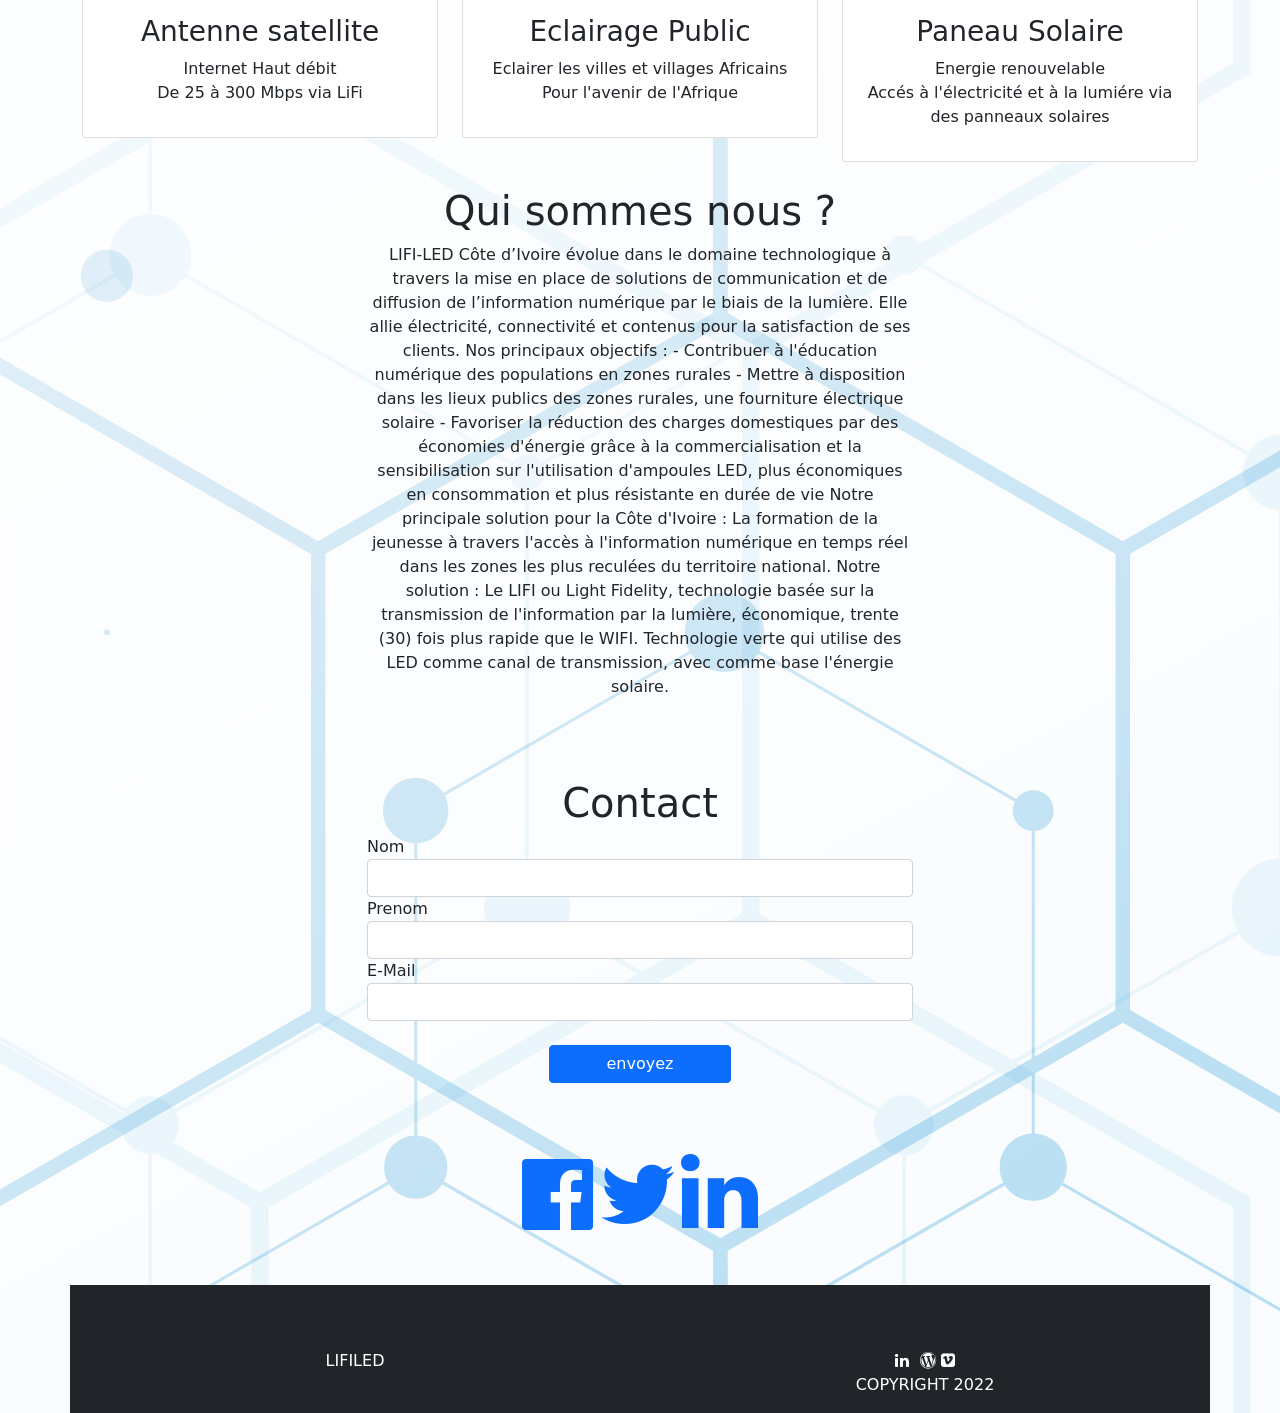
==== commit 8685b489: "fini" ====
--- a/index.html
+++ b/index.html
@@ -62,7 +62,7 @@
 					<img src="img/ECLAIRAGE PUBLIC MAT DECHET PLASTIQUE.jpg" class="imglifiled">
 					<div class="card-body">
 						<h3>Eclairage Public</h3>
-						Nulla non massa ac dui dictum gravida<br>non convallis arcu tincidunt nec.</p>
+						Eclairer les villes et villages Africains <br> Pour l'avenir de l'Afrique </p>
 					</div>
 				</div>
 			</div>
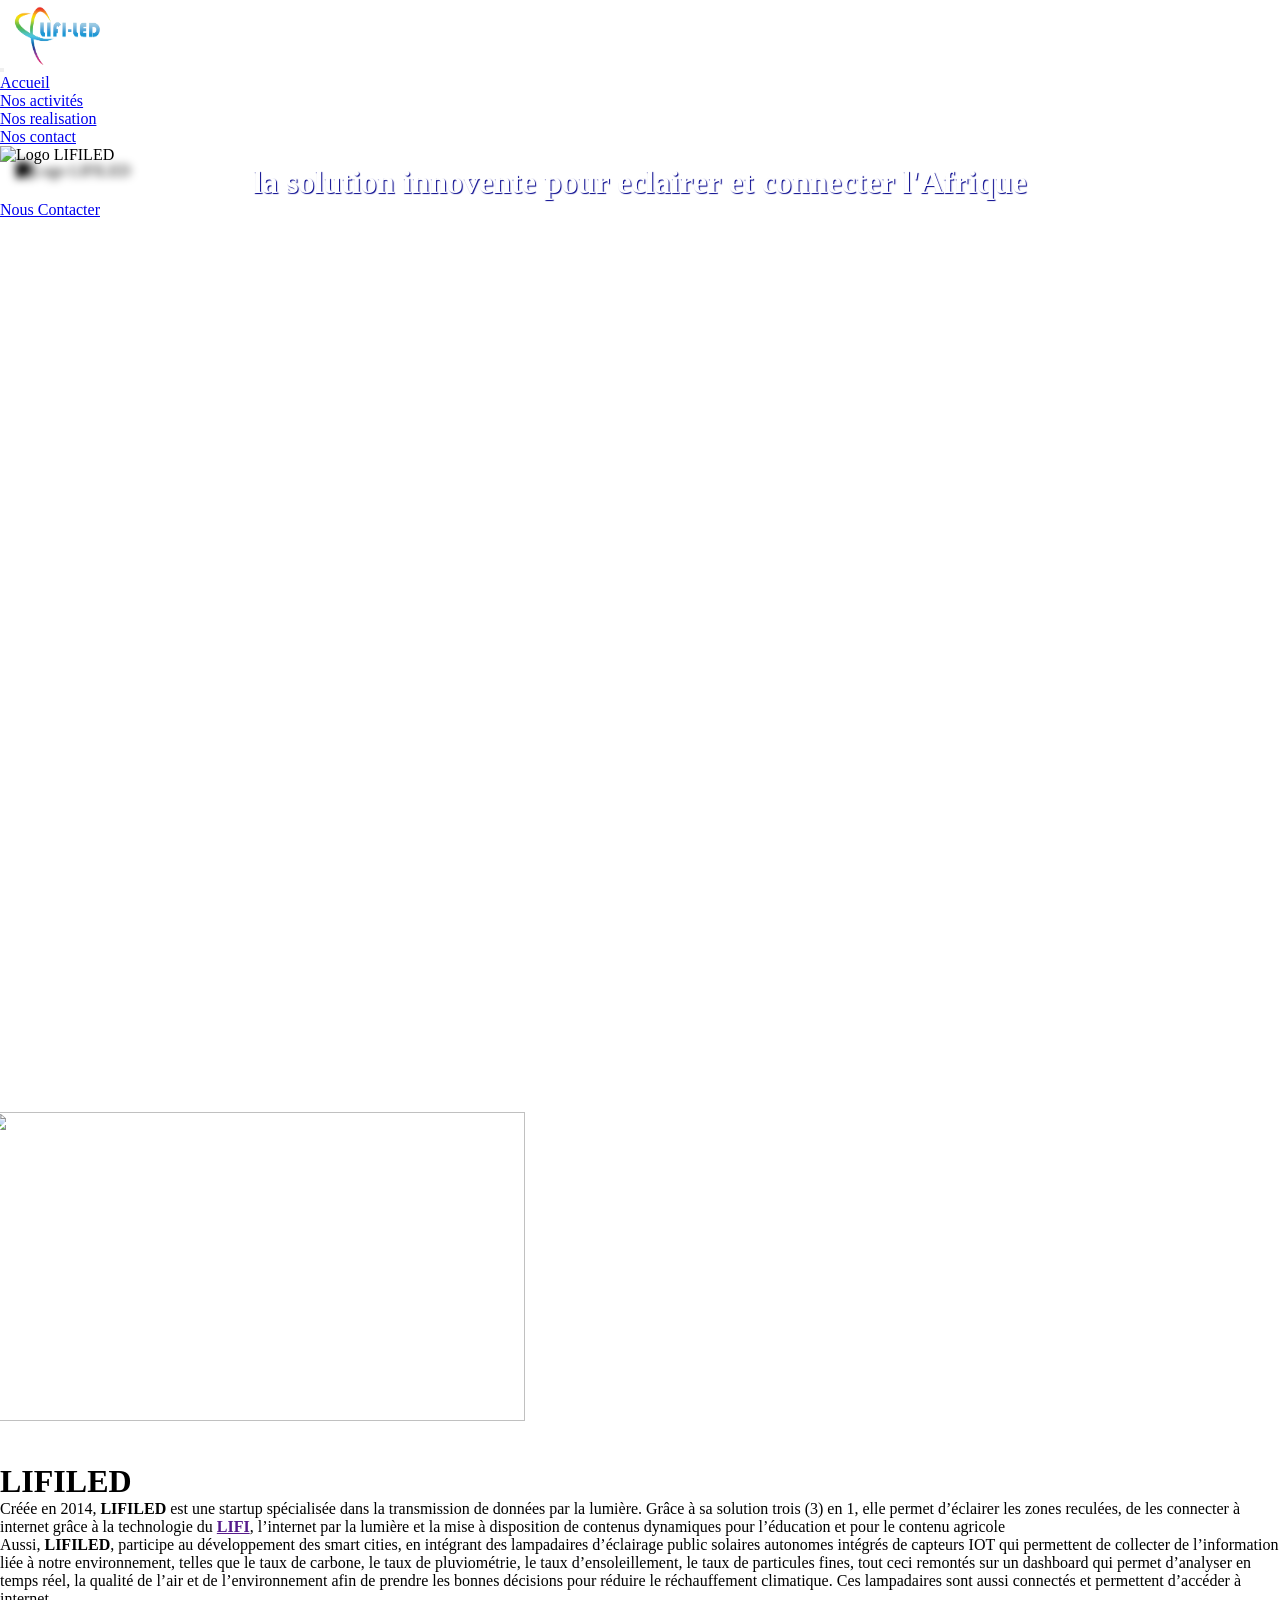
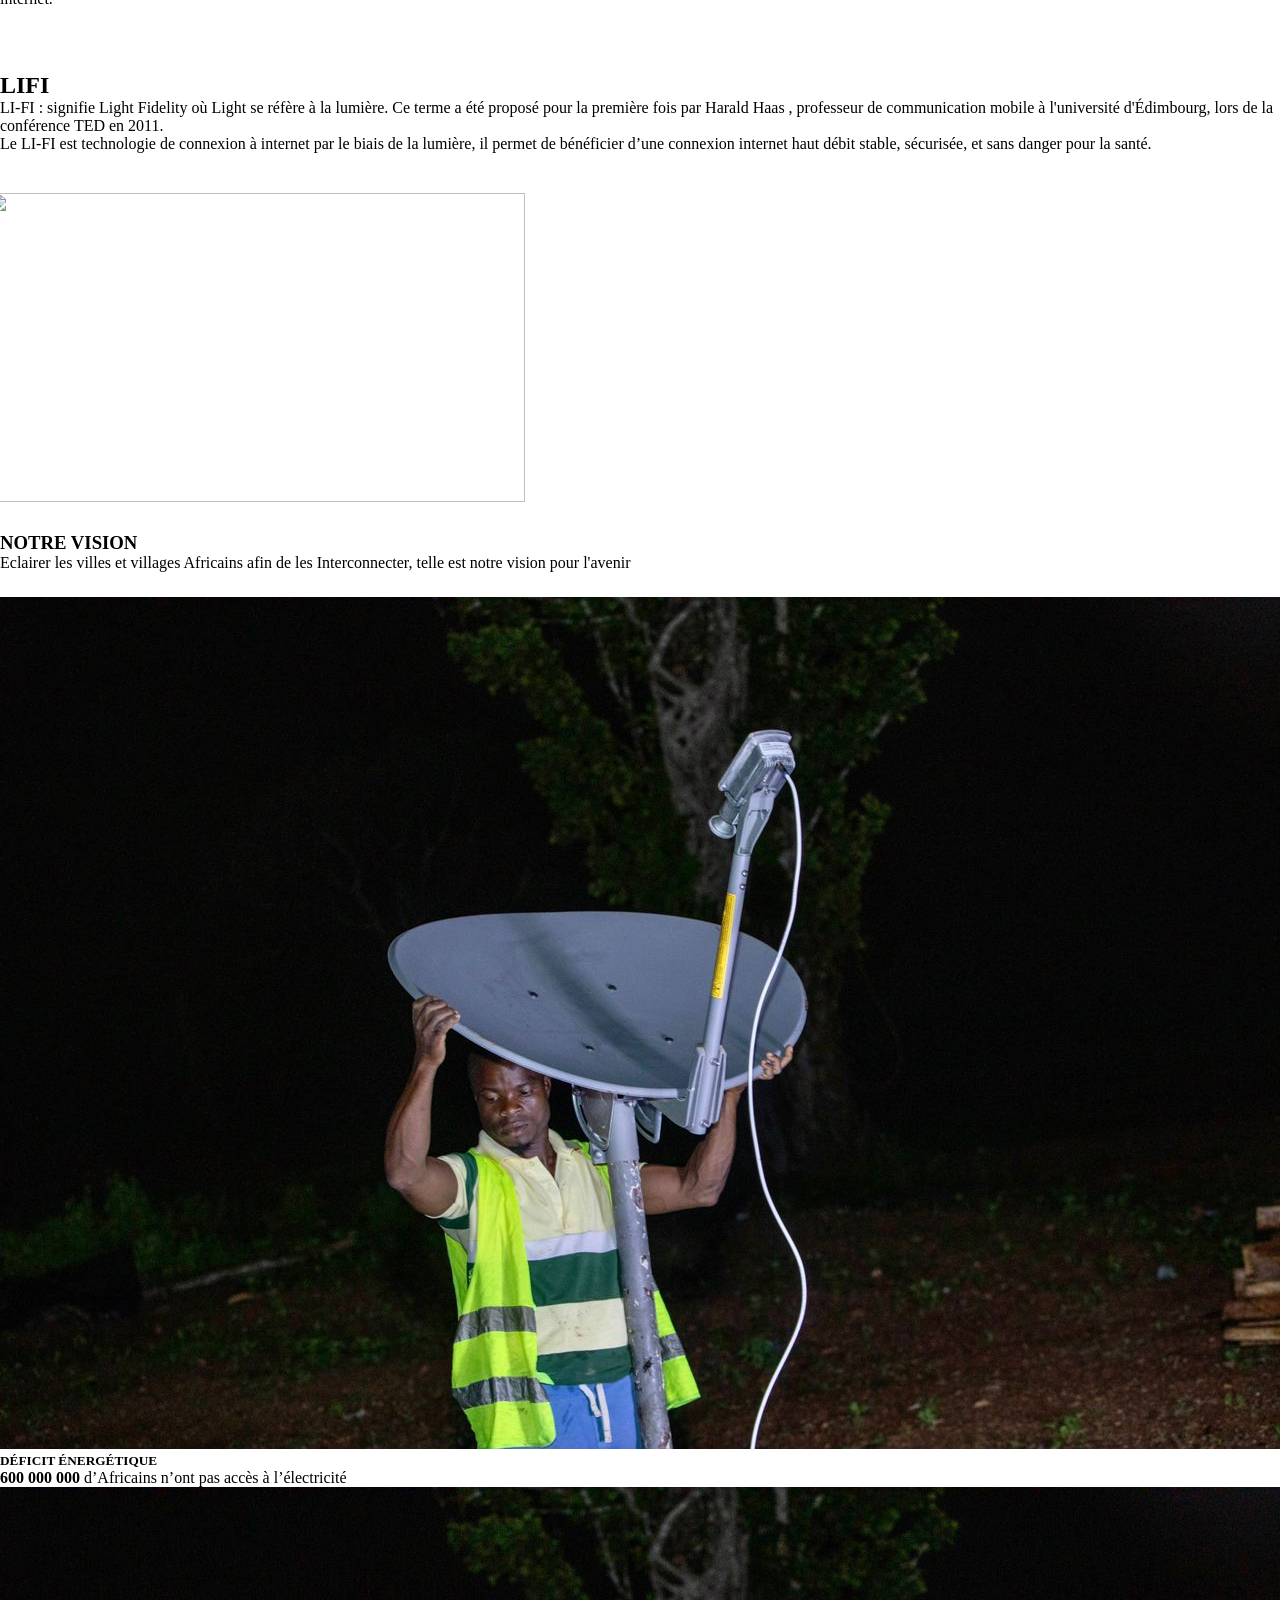
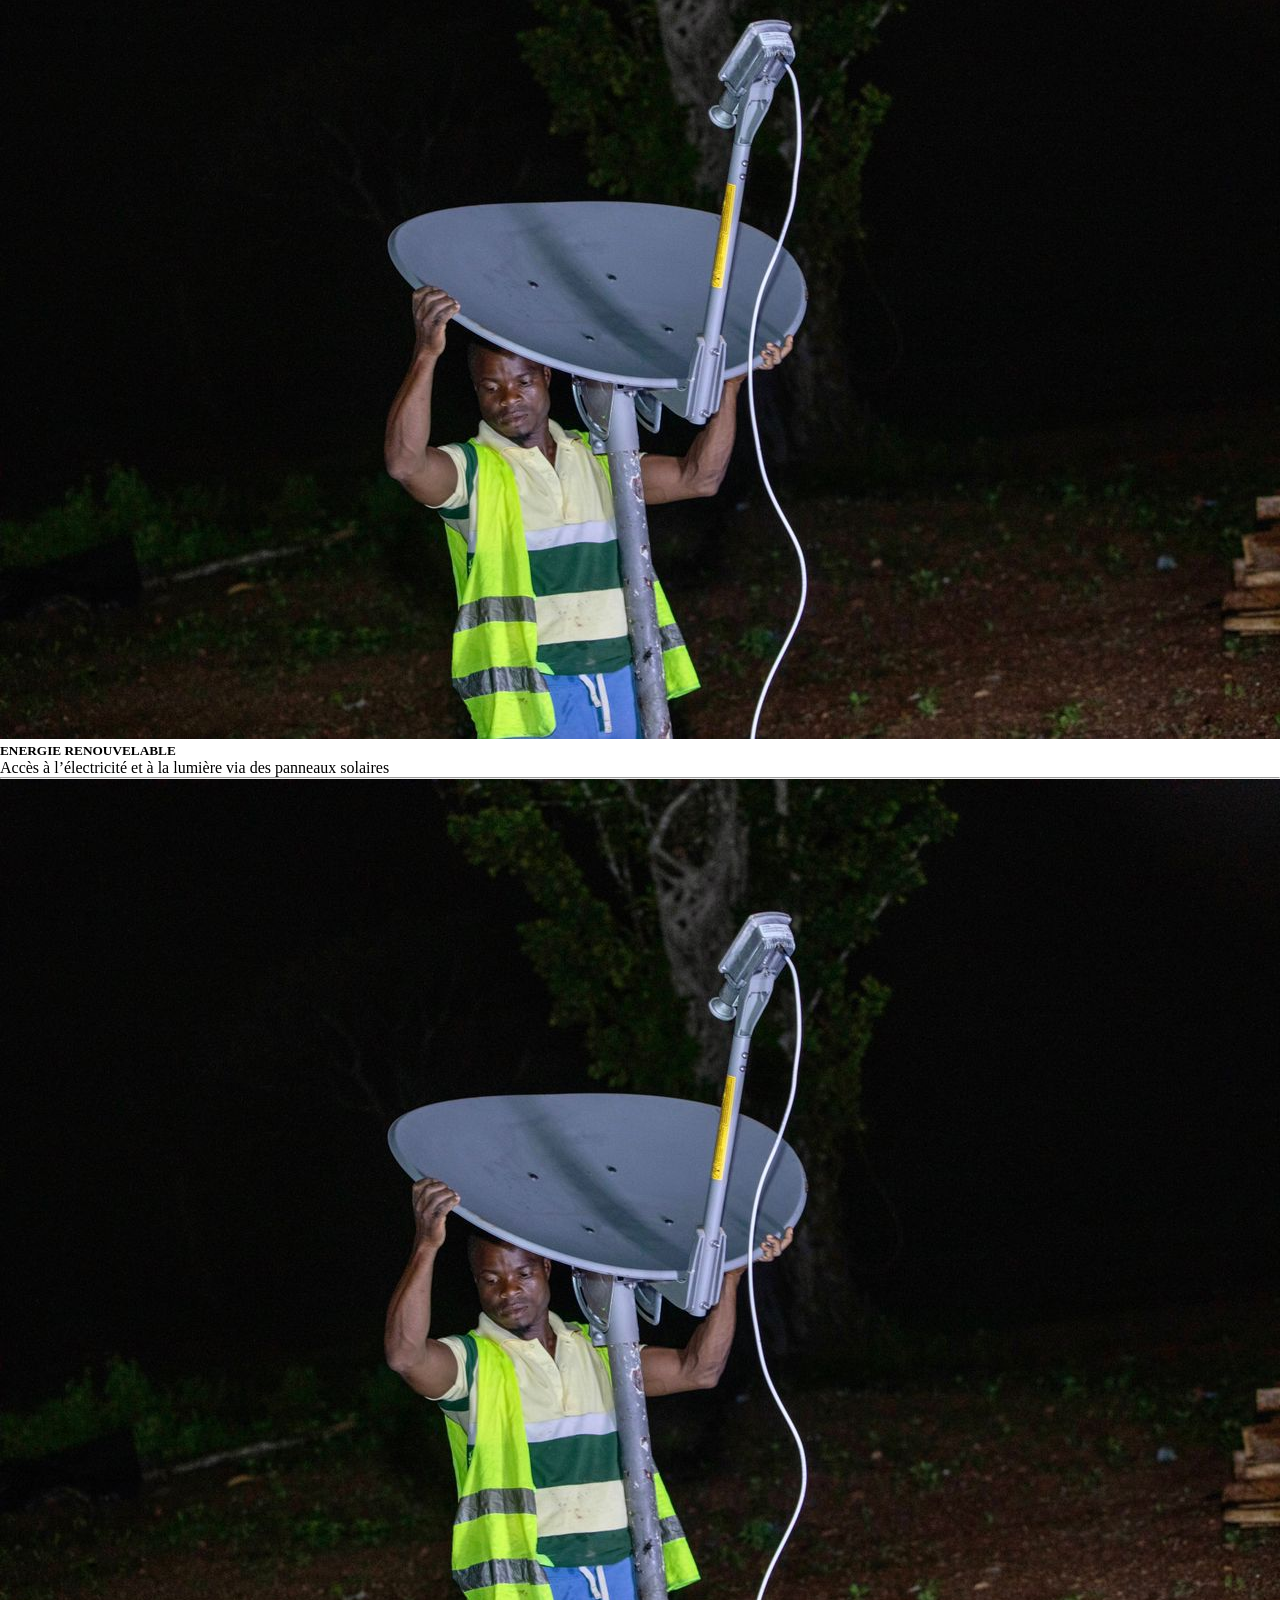
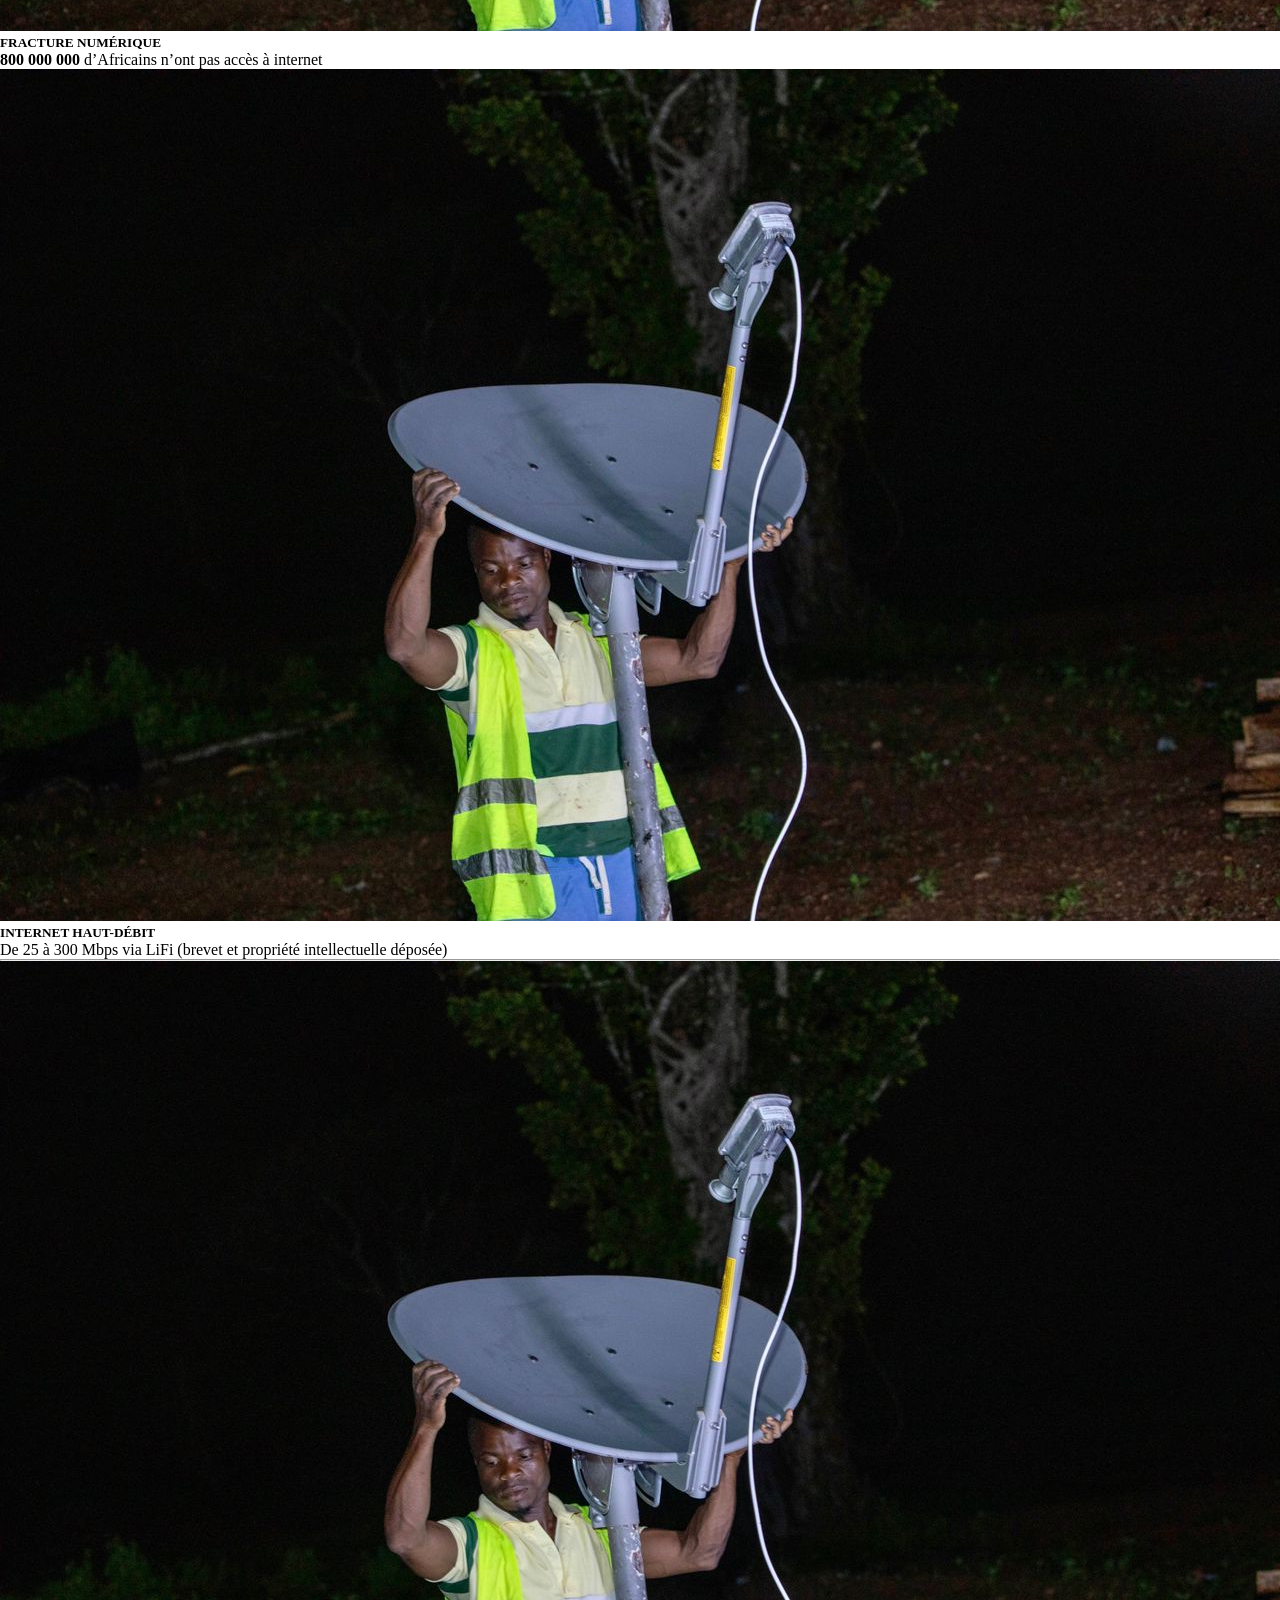
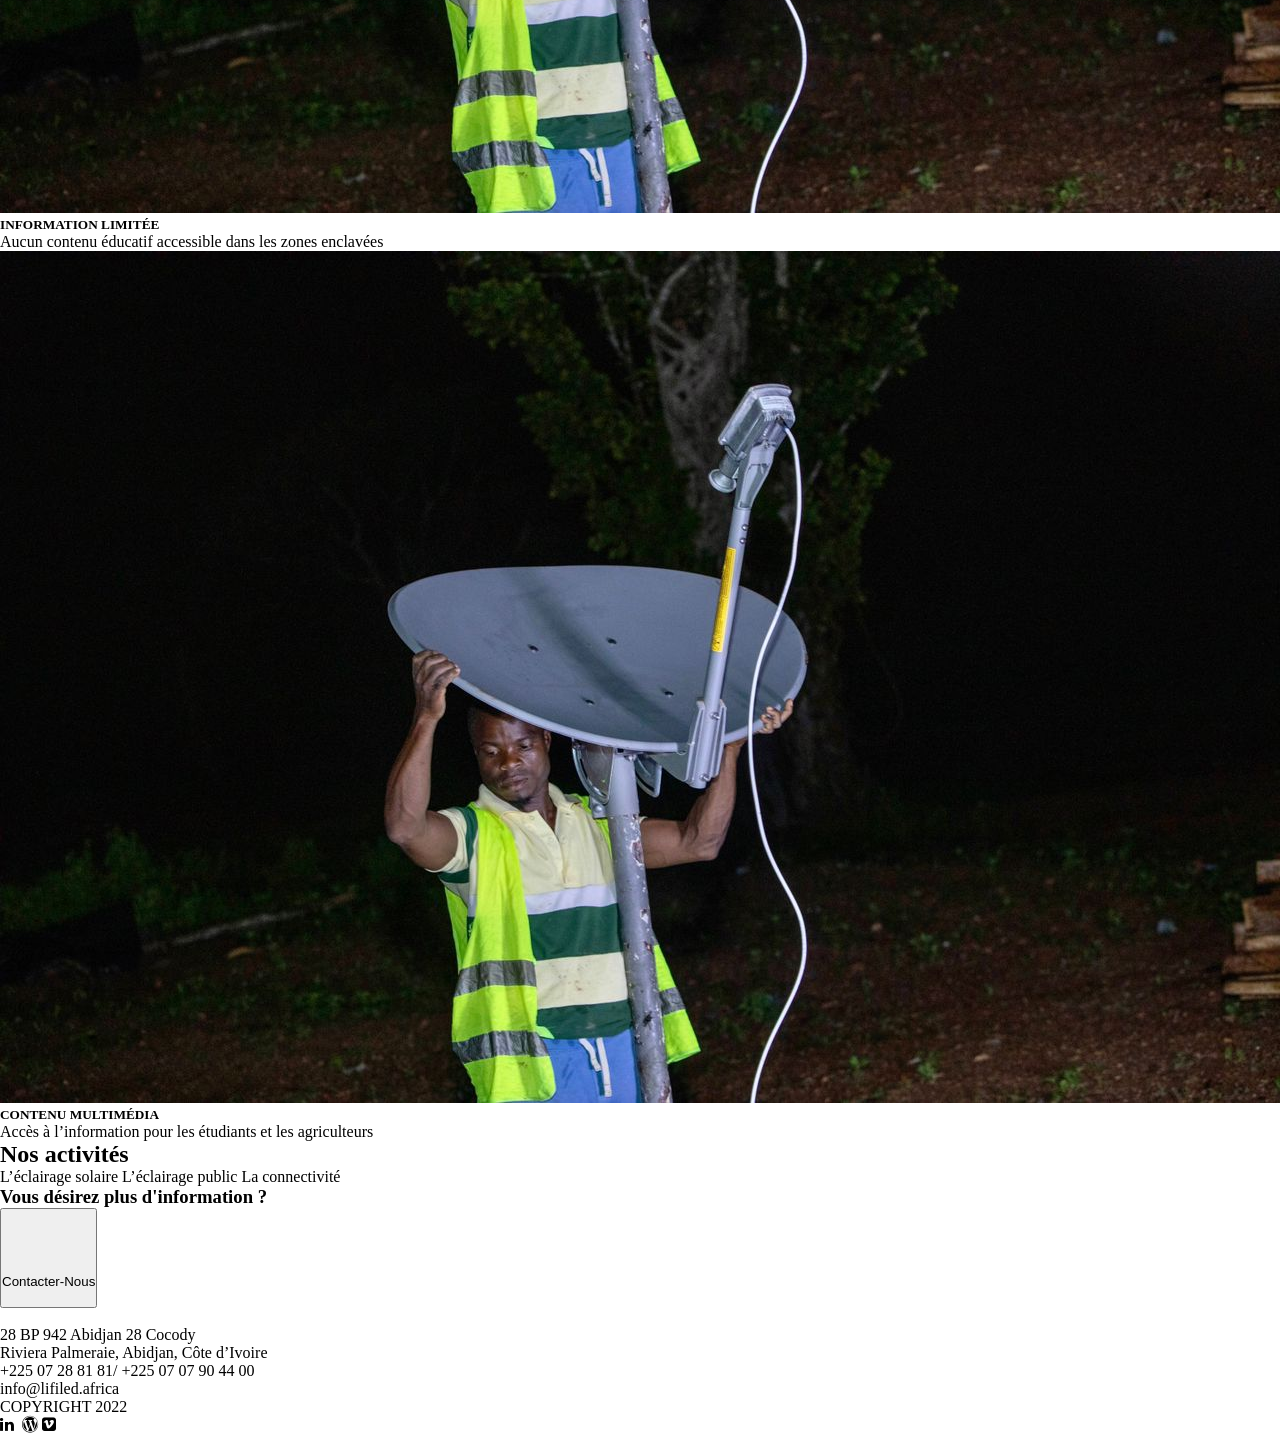
==== commit af6b54e7: "initial commit" ====
--- a/index.html
+++ b/index.html
@@ -1,157 +1,281 @@
 <!DOCTYPE html>
-<html>
+<html lang="en">
 <head>
-	<title>LIFILED</title>
-	<link rel="stylesheet" type="text/css" href="boot/css/bootstrap.min.css">
+    <meta charset="UTF-8">
+    <meta http-equiv="X-UA-Compatible" content="IE=edge">
+    <meta name="viewport" content="width=device-width, initial-scale=1.0">
+    <link rel="stylesheet" type="text/css" href="boot/css/bootstrap.css">
 	<link rel="stylesheet" type="text/css" href="css/style.css">
 	<link rel="stylesheet" type="text/css" href="fa/css/font-awesome.min.css">
+    <link rel="stylesheet" href="style_tafh.css">
+    <link rel="stylesheet" href="css/anim_btn.css">
+    <link rel="stylesheet" href="css/btn_2.css">
+    <link rel="stylesheet" href="css/trans.css">
+    <script src="js/jquery-3.6.1.min.js"></script>
+    <script>
+        $("nav").hide();
+    </script>
+    <title>LIFILED</title>
 </head>
 <body>
-	<div class="navbar navbar-expand fixed-top bg-dark navbar-dark">
-		<div class="container">
-			<a href="#" class="navbar-brand"><img src="img/LOGO-LIFILED.png" style="width: 25%;"></a>
-			<ul class="navbar-nav">
-				<li class="nav-item"><a href="#eccueil" class="nav-link" >Accueil</a></li>
-				<li class="nav-item"><a href="#Produit" class="nav-link">Produit</a></li>
-				<li class="nav-item"><a href="#Contact" class="nav-link">Contact</a></li>
-			</ul>
-		</div>
-	</div>
-
-	<div class="container head1" id="eccueil"></div>
-
-	<div class="container red0">
-		<div class="row">
-			<div class="col-md-6">
-				<img src="img/lifiled2.jpeg" class="imglifiled2">
-			</div>
-			<div class="col-md-6 pr">
-				<h1>LIFILED</h1>
-				<p>LA SOLUTION INNOVANTE POUR ECLAIRER ET CONNECTER L’AFRIQUE</p>
-				<p>ECLAIRER LES VILLES ET VILLAGES AFRICAINS AFIN DE LES INTERCONNECTER, TELLE EST	NOTRE VISION POUR L’AVENIR DE L’AFRIQUE.
-					ACCÈS À L’ÉLECTRICITÉ ET À LA LUMIÈRE VIA DES PANNEAUX SOLAIRES.
-				</p>
-			</div>
-		</div>
-	</div>
-	<div class="container-da red0 text-center ">
-		<div class="row ">
-			<div class="col-md-7 offset-md-3">
-				<h1 >NOTRE VISION</h1>
-				<p>ÉCLAIRER LES VILLES ET VILLAGES AFRICAINS AFIN DE LES INTERCONNECTER,  
-					TELLE EST NOTRE VISION POUR L’AVENIR DE	L’AFRIQUE
-				</p>
-			</div>
-		</div>
-	</div>	
-
-									<!--3 container-->
-	<div class="container text-center red0" id="Produit">
-		<div class="row">
-			<div class="col-md-4">
-				<div class="card "> 
-					<img src="img/lifiled3.jpeg" class="imglifiled">
-					<div class="card-body">
-						<h3>Antenne satellite</h3>
-						<p> Internet Haut débit<br>De 25 à 300 Mbps via LiFi  </p>
-					</div>
-				</div>
-			</div>
-			<div class="col-md-4">
-				<div class="card"> 
-					<img src="img/ECLAIRAGE PUBLIC MAT DECHET PLASTIQUE.jpg" class="imglifiled">
-					<div class="card-body">
-						<h3>Eclairage Public</h3>
-						Eclairer les villes et villages Africains <br> Pour l'avenir de l'Afrique </p>
-					</div>
-				</div>
-			</div>
-			<div class="col-md-4">
-				<div class="card"> 
-					<img src="img/paneausolaire.jpeg" class="imglifiled">
-					<div class="card-body">
-						<h3>Paneau Solaire</h3>
-						Energie renouvelable <br>Accés à l'électricité et à la lumiére via des panneaux solaires</p>
-					</div>
-				</div>
-			</div>
-		</div>
-	</div>
-
-	<div class="container red0 text-center">
-		<div class="row">
-			<div class="col-md-6 offset-md-3">
-				<h1>Qui sommes nous ?</h1>
-				<p>LIFI-LED Côte d’Ivoire évolue dans le domaine technologique à travers la mise en place de solutions de communication et de diffusion de l’information numérique par le biais de la lumière. Elle allie électricité, connectivité et contenus pour la satisfaction de ses clients.
-
-					Nos principaux objectifs :
-					- Contribuer à l'éducation numérique des populations en zones rurales
-					- Mettre à disposition dans les lieux publics des zones rurales, une fourniture électrique solaire
-					- Favoriser la réduction des charges domestiques par des économies d'énergie grâce à la commercialisation et la sensibilisation sur l'utilisation d'ampoules LED, plus économiques en consommation et plus résistante en durée de vie
-					
-					Notre principale solution pour la Côte d'Ivoire :
-					La formation de la jeunesse à travers l'accès à l'information numérique en temps réel dans les zones les plus reculées du territoire national.
-					
-					Notre solution :
-					Le LIFI ou Light Fidelity, technologie basée sur la transmission de l'information par la lumière, économique, trente (30) fois plus rapide que le WIFI. Technologie verte qui utilise des LED comme canal de transmission, avec comme base l'énergie solaire.
-				</p>
-			</div>
-		</div>
-	</div>
-
-	<div class="container formulaire" id="Contact">
-		<div class="row">
-			<div class="col-md-6 offset-md-3">
-				<h1 class="text-center">Contact</h1>
-				<form >
-					<div class="form-group">
-						<label>Nom</label><br>
-						<input type="text" name="" class="form-control">
-					</div>
-					<div class="form-group">
-						<label>Prenom</label><br>
-						<input type="text" name="" class="form-control">
-					</div>
-					<div class="form-group">
-						<label>E-Mail</label><br>
-						<input type="email" name="" class="form-control">
-					</div>
-					<button type="submit" class="btn btn-primary mt-4 text-center col-md-4 offset-md-4">envoyez</button>
-				</form>
-			</div>
-		</div>
-	</div>
-
-	<div class="container formulaire text-center">
-		<div class="row">
-			<div class="col-md-4 offset-md-4">
-				<a href="https://web.facebook.com/Lifiled.af/?_rdc=1&_rdr"><i class="fa fa-facebook-official icon"></i></a>
-					<a href="https://twitter.com/lifiled?lang=fr"><i class="fa fa-twitter icon"></i></a>
-					<a href="https://www.linkedin.com/company/lifi-led-c%C3%B4te-d'ivoire/?originalSubdomain=ci"><i class="fa fa-linkedin" style="font-size:90px"></i></a>
-			</div>
-		</div>
-	</div>
-
-	<div class="container formulaire text-center bg-dark mt-5 ">
-		<div class="row">
-			<div class="col-md-6 e">
-				<p>LIFILED</p>
-			</div>
-			<div class="col-md-6 e">
-				<i class="fa fa-linkedin"></i>
-				<i class="fa fa-linkedinfa-youtube-play"></i>
-				<i class="fa fa-wordpress"></i>
-				<i class="fa fa-vimeo-square"></i>
-				<p>COPYRIGHT 2022</p>
-			</div>
-		</div>
-	</div>
-
-	
-
-
-	
+
+    <nav class="navbar navbar-expand-lg fixed-top navbar-dark bg-dark scroll_animate">
+        <div class="container">
+            <button class="navbar-toggler" type="button" data-bs-toggle="collapse" data-bs-target="#navbarTogglerDemo03" aria-controls="navbarTogglerDemo03" aria-expanded="false" aria-label="Toggle navigation">
+                <span class="navbar-toggler-icon"></span>
+            </button>
+            <a href="#" class="navbar-brand">
+                <img src="img/LOGO-LIFILED.png" width="100" height="70">
+            </a>
+            <div class="collapse navbar-collapse" id="navbarTogglerDemo03">
+                <!-- <form class="d-flex" role="search">
+                    <input class="form-control me-2" type="search" placeholder="Search" aria-label="Search">
+                    <button class="btn btn-outline-success" type="submit">Search</button>
+                </form> -->
+                <ul class="navbar-nav ms-auto me-2 mb-2 mb-lg-0">
+                    <li class="nav-item">
+                        <a class="nav-link text-uppercase active" aria-current="page" href="#">Accueil</a>
+                    </li>
+                    <li class="nav-item">
+                        <a class="nav-link text-uppercase" href="#">Nos activités</a>
+                    </li>
+                    <li class="nav-item">
+                        <a class="nav-link text-uppercase" href="#">Nos realisation</a>
+                    </li>
+                    <li class="nav-item">
+                        <a class="nav-link text-uppercase" href="#">Nos contact</a>
+                    </li>
+                </ul>
+            </div>
+        </div>
+      </nav>
+
+	<!-- <div class="container head1" id="eccueil"></div> -->
+     <!-- SECTION BANNER  -->
+    <div class="container-fluid px-0 m-0 banner ">
+        <div class="row m-0 h-100">
+            <div class="col-sm-12 col-md-6 d-flex align-items-center jusstify-content-center">
+                <img src="./assets/images/logo.png" class="img-fluid" alt="Logo LIFILED">
+            </div>
+            <div class="col-sm-12 col-md-6 h text-capitalize d-flex flex-column align-items-center justify-content-center">
+                <div class="h-75 d-flex flex-column align-items-center justify-content-evenly">
+                    <h1 class="display-5 text-uppercase">la solution innovente pour eclairer et connecter l'Afrique</h1>
+
+                    <!-- <a href="" class="btn btn-lg btn-danger">En savoir plus</a> -->
+                    
+                    <a href="#contactus" class="btn draw-border">Nous Contacter</a>
+
+                </div>
+            </div>
+        </div>
+        <div class="row">
+
+        </div>
+    </div>
+    <main>
+        <div class="container red0">
+            <div class="row hd-75">
+                <div class="col-md-12 col-lg-5 h-100 my-auto">
+                    <img src="assets/images/about.jpeg" class="imglifiled2 img-fluid">
+                </div>
+                <div class="col-md-12 col-lg-6 ms-auto pr h-100 mt-md-5">
+                    <h1 class="text-center">LIFILED</h1>
+                    <p class="fs-6 text-justify">Créée en 2014, <strong>LIFILED</strong> est une startup spécialisée dans la transmission de données
+                        par la lumière. Grâce à sa solution trois (3) en 1, elle permet d’éclairer les zones
+                        reculées, de les connecter à internet grâce à la technologie du <a href=""><strong>LIFI</strong></a>, l’internet par la
+                        lumière et la mise à disposition de contenus dynamiques pour l’éducation et pour le
+                        contenu agricole
+                    </p>
+                    <p class="fs-6 text-justify">
+                        Aussi, <strong>LIFILED</strong>, participe au développement des smart cities, en intégrant des
+                        lampadaires d’éclairage public solaires autonomes intégrés de capteurs IOT qui
+                        permettent de collecter de l’information liée à notre environnement, telles que le taux de
+                        carbone, le taux de pluviométrie, le taux d’ensoleillement, le taux de particules fines,
+                        tout ceci remontés sur un dashboard qui permet d’analyser en temps réel, la qualité de
+                        l’air et de l’environnement afin de prendre les bonnes décisions pour réduire le
+                        réchauffement climatique. Ces lampadaires sont aussi connectés et permettent
+                        d’accéder à internet.
+                    </p>
+                </div>
+            </div>
+        </div>
+        <div class="container red0 mt-4 md_margin_bottom">
+            <div class="row hd-50">
+                <div class="col-md-12 col-lg-6 pr h-100">
+                    <h2 class="text-center">LIFI</h2>
+                    <p class="fs-6 text-justify">LI-FI :  signifie Light Fidelity où Light se réfère à la lumière. 
+                        Ce terme a été proposé pour la première fois par Harald Haas , professeur de 
+                        communication mobile à l'université d'Édimbourg, lors de la conférence TED en 2011. 
+                    </p>
+                    <p class="fs-6">
+                        Le LI-FI est technologie de connexion à internet par le biais de la lumière, 
+                        il permet de bénéficier d’une connexion internet haut débit stable, sécurisée, 
+                        et sans danger pour la santé.
+                    </p>
+                </div>
+                <div class="col-md-12 col-lg-5 h-100 my-auto ms-auto ">
+                    <img src="assets/images/lifi.jpg" class="imglifiled2 img-fluid">
+                </div>
+            </div>
+        </div>
+
+        <div class="container-da red0 text-center ">
+            <div class="row">
+                <h3 class="bordder">NOTRE VISION</h3> 
+                <p class="fs-5 text-center">
+                    Eclairer les villes et villages Africains afin de les Interconnecter, 
+                    telle est notre vision pour l'avenir
+                </p>
+            </div>
+        </div>	
+        
+        <div class="container text-center red0" id="Produit">
+            <div class="row d-flex justify-content-evenly">
+                <div class="col-md-6 col-lg-4">
+                    <div class="card rounded rounded-4 trans_left" >
+                        <img src="img/lifiled3.jpeg" class="card-img-top" alt="...">
+                        <div class="card-body">
+                            <h5 class="card-title">DÉFICIT	ÉNERGÉTIQUE</h5>
+                            <p class="card-text text-center"> 
+                                <strong>600 000 000</strong>  d’Africains n’ont pas accès à l’électricité
+                            </p>
+                        </div>
+                    </div>
+                </div>
+                <div class="col-md-6 col-lg-4 md_margin_bottom">
+                    <div class="card rounded rounded-4 trans_right" >
+                        <img src="img/lifiled3.jpeg" class="card-img-top" alt="...">
+                        <div class="card-body">
+                            <h5 class="card-title">ENERGIE	RENOUVELABLE</h5>
+                            <p class="card-text text-center"> 
+                                Accès à l’électricité et à la lumière via des panneaux solaires
+                            </p>
+                        </div>
+                    </div>
+                </div>
+            </div>
+            
+            <hr class="my-5 py-1 text-warning">
+
+            <div class="row d-flex justify-content-evenly">
+                <div class="col-md-6 col-lg-4">
+                    <div class="card rounded rounded-4 trans_left" >
+                        <img src="img/lifiled3.jpeg" class="card-img-top" alt="...">
+                        <div class="card-body">
+                            <h5 class="card-title">FRACTURE NUMÉRIQUE</h5>
+                            <p class="card-text text-center"> 
+                               <strong>800 000 000</strong> d’Africains n’ont pas accès à internet
+                            </p>
+                        </div>
+                    </div>
+                </div>
+                <div class="col-md-6 col-lg-4 md_margin_bottom">
+                    <div class="card rounded rounded-4 trans_right" >
+                        <img src="img/lifiled3.jpeg" class="card-img-top" alt="...">
+                        <div class="card-body">
+                            <h5 class="card-title">INTERNET HAUT-DÉBIT</h5>
+                            <p class="card-text text-center"> 
+                                De 25 à 300 Mbps via LiFi (brevet et propriété intellectuelle déposée)
+                            </p>
+                        </div>
+                    </div>
+                </div>
+            </div>
+
+            <hr class="my-5 py-1 text-warning">
+            
+            <div class="row d-flex justify-content-evenly">
+                <div class="col-md-6 col-lg-4">
+                    <div class="card rounded rounded-4 trans_left" >
+                        <img src="img/lifiled3.jpeg" class="card-img-top" alt="...">
+                        <div class="card-body">
+                            <h5 class="card-title">INFORMATION LIMITÉE</h5>
+                            <p class="card-text text-center"> 
+                                Aucun contenu éducatif accessible dans les zones enclavées
+                            </p>
+                        </div>
+                    </div>
+                </div>
+                <div class="col-md-6 col-lg-4 md_margin_bottom">
+                    <div class="card rounded rounded-4 trans_right" >
+                        <img src="img/lifiled3.jpeg" class="card-img-top" alt="...">
+                        <div class="card-body">
+                            <h5 class="card-title">CONTENU	MULTIMÉDIA</h5>
+                            <p class="card-text text-center"> 
+                                Accès à l’information pour les étudiants et les agriculteurs
+                            </p>
+                        </div>
+                    </div>
+                </div>
+            </div>
+        </div>
+
+        <div class="row mt-5 mb-2">
+            <div class="col-md-12">
+                <h2 class="text-uppercase text-center">Nos activités</h2>
+                <div class="w-75 mx-auto d-flex flex-column domain justify-content-evenly om">
+                    <span class="fs-3 text-uppercase me-auto fw-bold">L’éclairage solaire</span>
+                    <span class="fs-3 text-uppercase mx-auto fw-bold">L’éclairage public</span>
+                    <span class="fs-3 text-uppercase ms-auto fw-bold">La connectivité</span>
+                </div>
+            </div>
+        </div>
+
+        <div class="row d-flex bg-blue text-center mt-5 py-5" id="contactus">
+            <h3 class="mb-4">Vous désirez plus d'information ?</h3>
+            <div id="container ">
+                <button class="learn-more">
+                    <span class="circle" aria-hidden="true">
+                        <span class="icon arrow"></span>
+                    </span>
+                    <span class="button-text">Contacter-Nous</span>
+                </button>
+            </div>
+        </div>
+    </main>
+    <!-- <footer>
+    <div class="container formulaire text-center bg-dark mt-5 ">
+        <div class="row">
+            <div class="col-md-6 e">
+                <p>LIFILED</p>
+            </div>
+            <div class="col-md-6 e">
+                <i class="fa fa-linkedin"></i>
+                <i class="fa fa-linkedinfa-youtube-play"></i>
+                <i class="fa fa-wordpress"></i>
+                <i class="fa fa-vimeo-square"></i>
+                <p>COPYRIGHT 2022</p>
+            </div>
+        </div>
+    </div>
+</footer> -->
+    <footer class="py-4">
+        <div class="row justify-content-center">
+            <div class="col-md-12 col-lg-4">
+                <img src="assets/images/logo.png" class="img-fluid" alt="">
+            </div>
+            <div class="col-md-12 col-lg-7  d-flex align-items-center">
+                <p class="fs-5 my-auto h-75">
+                    28 BP 942 Abidjan 28 Cocody  <br>
+                    Riviera Palmeraie, Abidjan, Côte d’Ivoire <br>
+                    +225 07 28 81 81/ +225 07 07 90 44 00 <br>
+                    info@lifiled.africa
+                </p>
+            </div>
+        </div>
+        <div class="d-flex justify-content-between w-25 mx-auto">
+            <p>COPYRIGHT 2022</p>
+            <div>
+                <i class="fa fa-linkedin"></i>
+                <i class="fa fa-linkedinfa-youtube-play"></i>
+                <i class="fa fa-wordpress"></i>
+                <i class="fa fa-vimeo-square"></i>
+            </div>
+        </div>
+    </footer>
+    
 	<script type="text/javascript" src="boot/js/bootstrap.bundle.min.js"></script>
+    <script src="js/nav.js"></script>
 
 </body>
 </html>
--- a/style_tafh.css
+++ b/style_tafh.css
@@ -0,0 +1,40 @@
+* {
+    margin: 0;
+    padding: 0;
+}
+
+body {
+    background: url('./assets/images/bg.jpg');
+    background-repeat: no-repeat;
+    background-attachment: fixed;
+    background-position: top; 
+    background-size: cover;
+    font-familly: Century Gotic;
+}
+.banner {
+    height: 100vh;
+}
+
+.banner h1 {
+    color: #fff;
+    text-align: center;
+    text-justify: inter-word;
+}
+
+.banner .row img {
+    filter: drop-shadow(16px 16px 4px black);
+}
+
+.banner h1 {
+    text-shadow: 1px 1px 1px darkblue;
+    font-weight: bold
+}
+
+.about {
+    background: url('./assets/images/about.jpeg');
+    background-repeat: no-repeat;
+    background-size: cover;
+    height: 70vh;
+    border-radius: 50% 20% / 10% 40%;
+}
+
